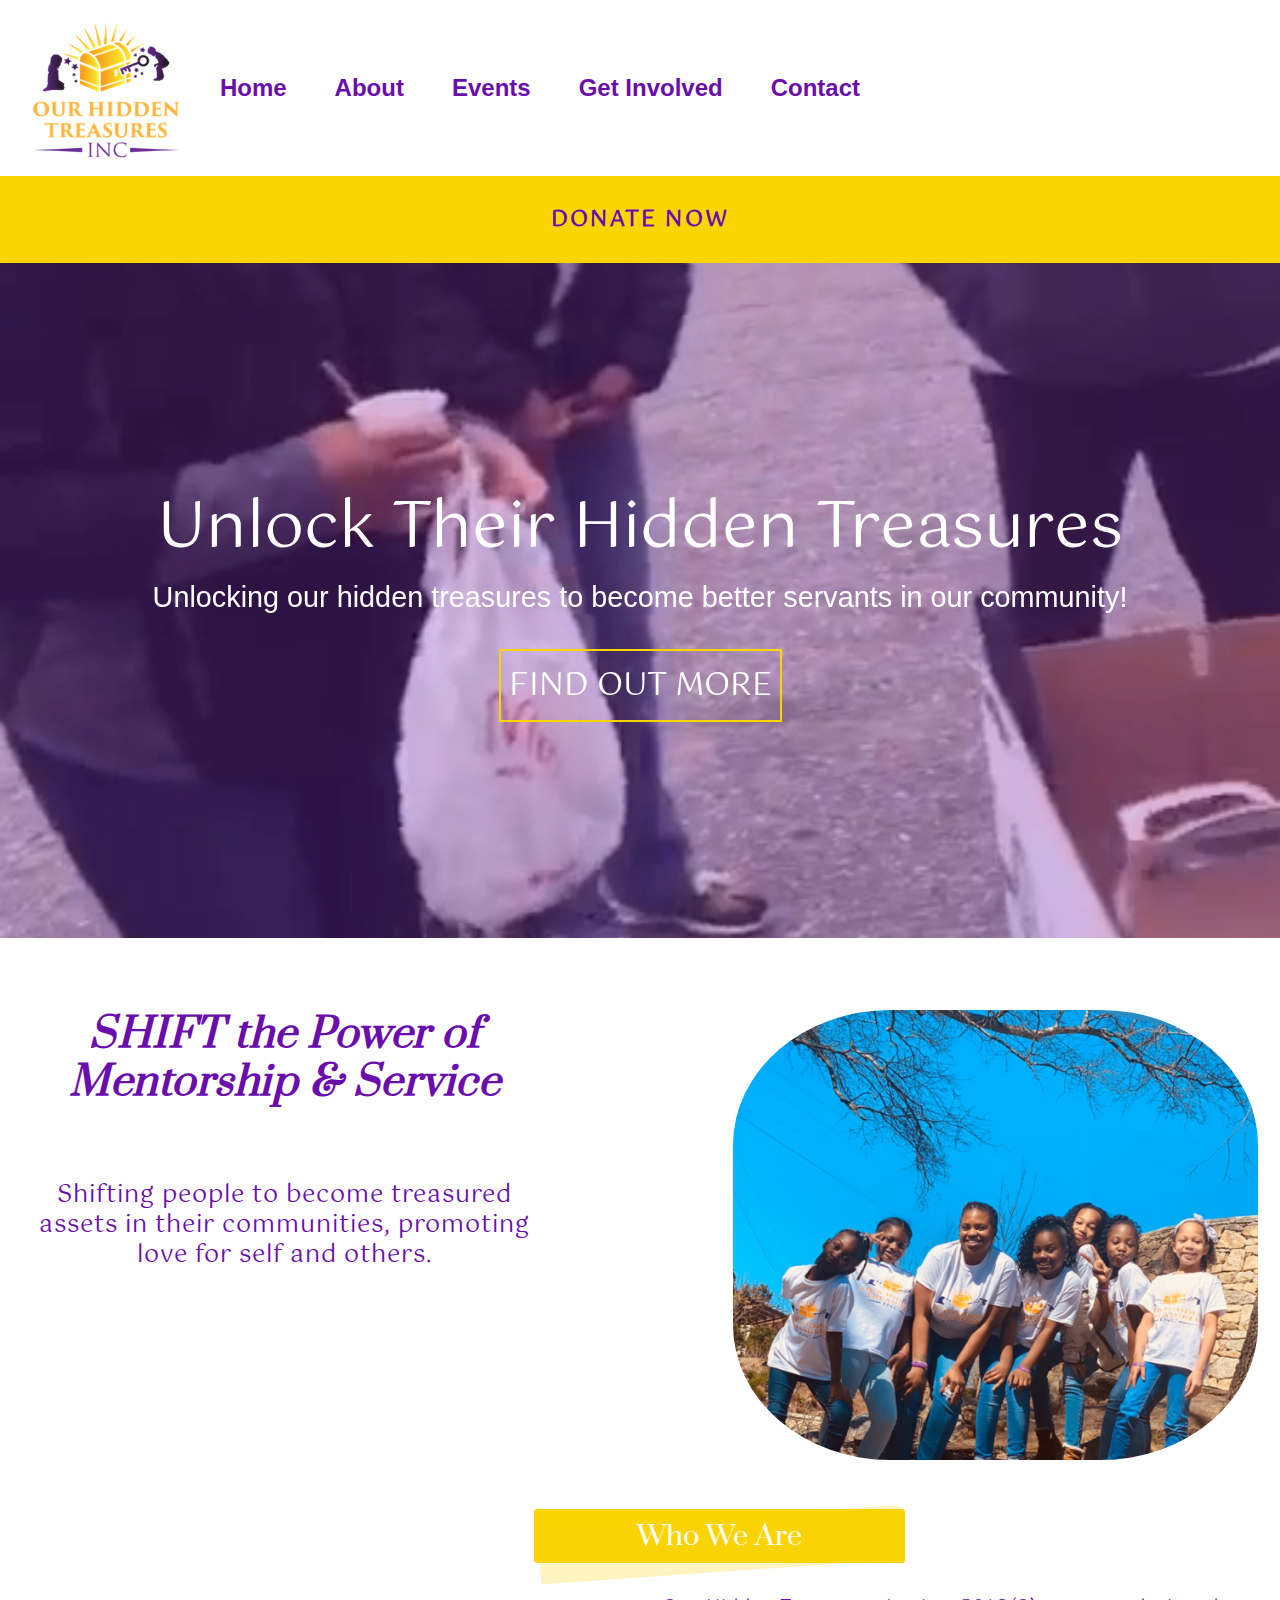
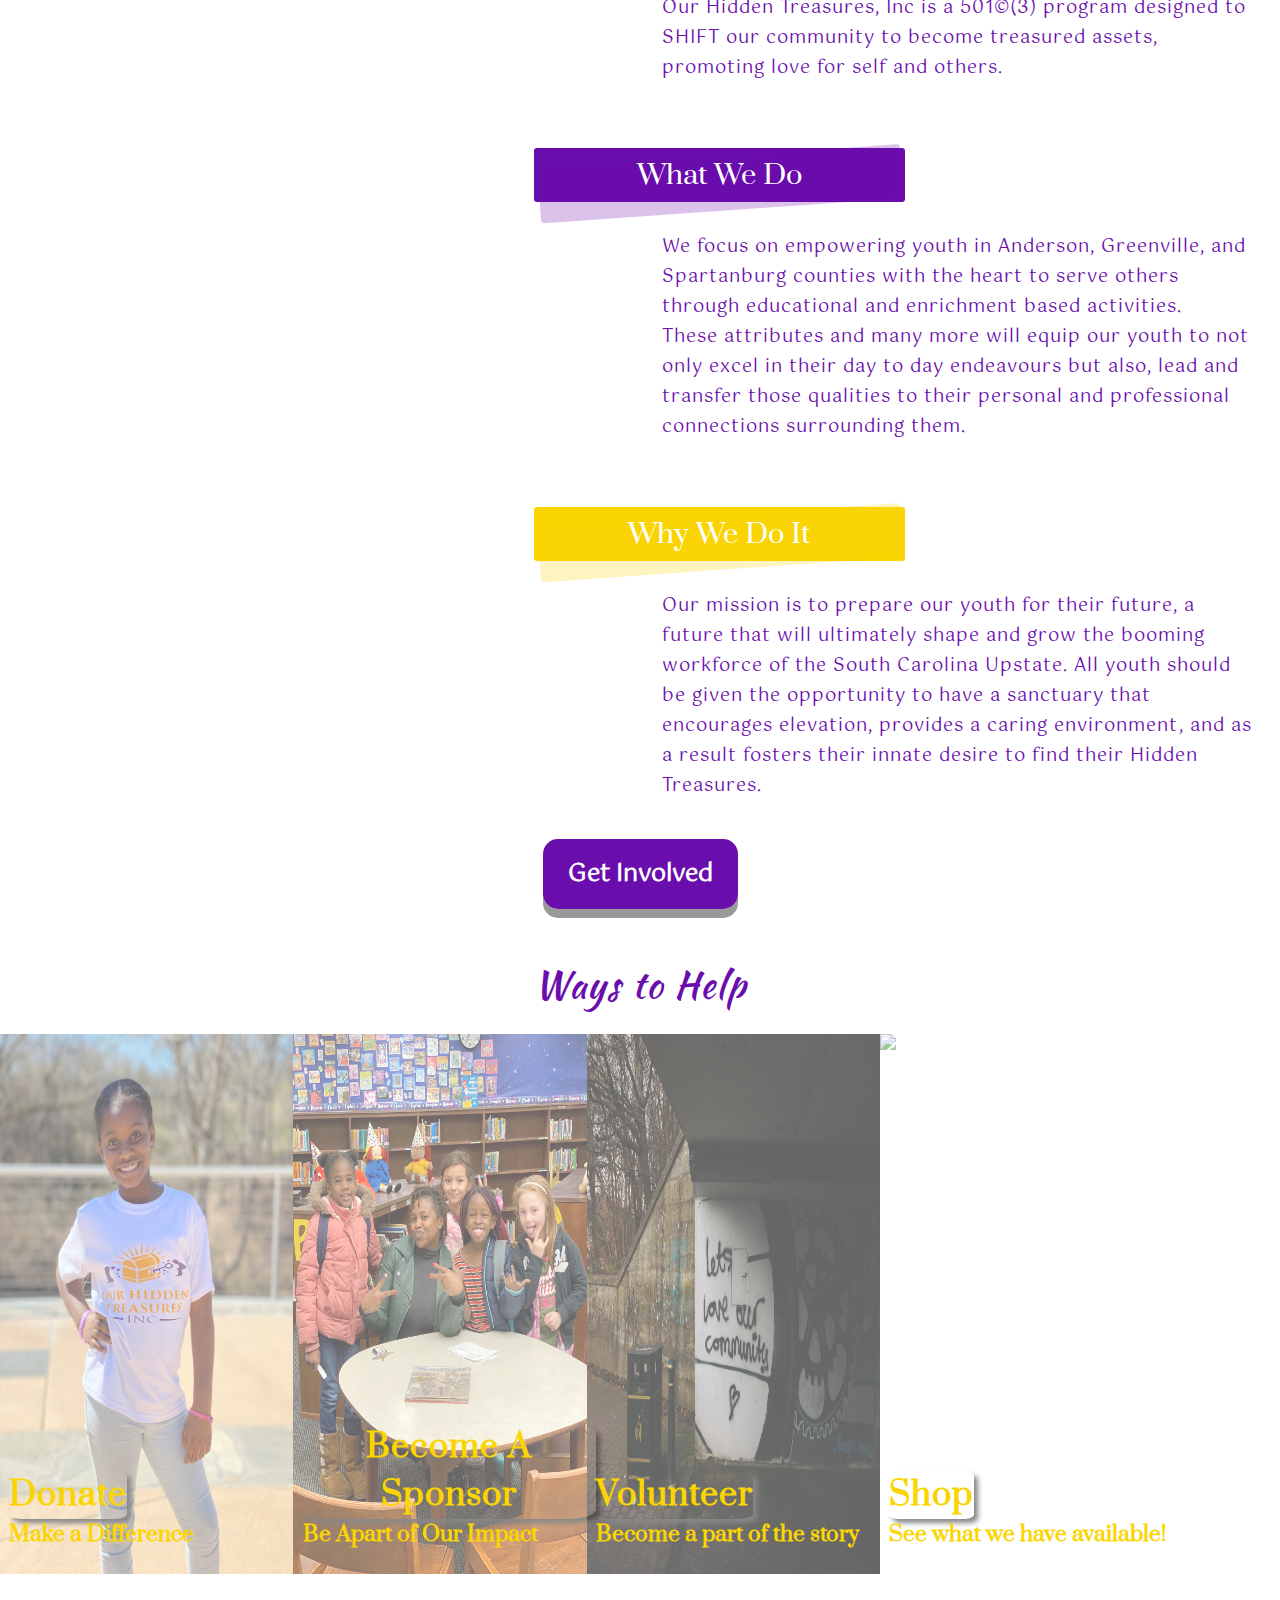
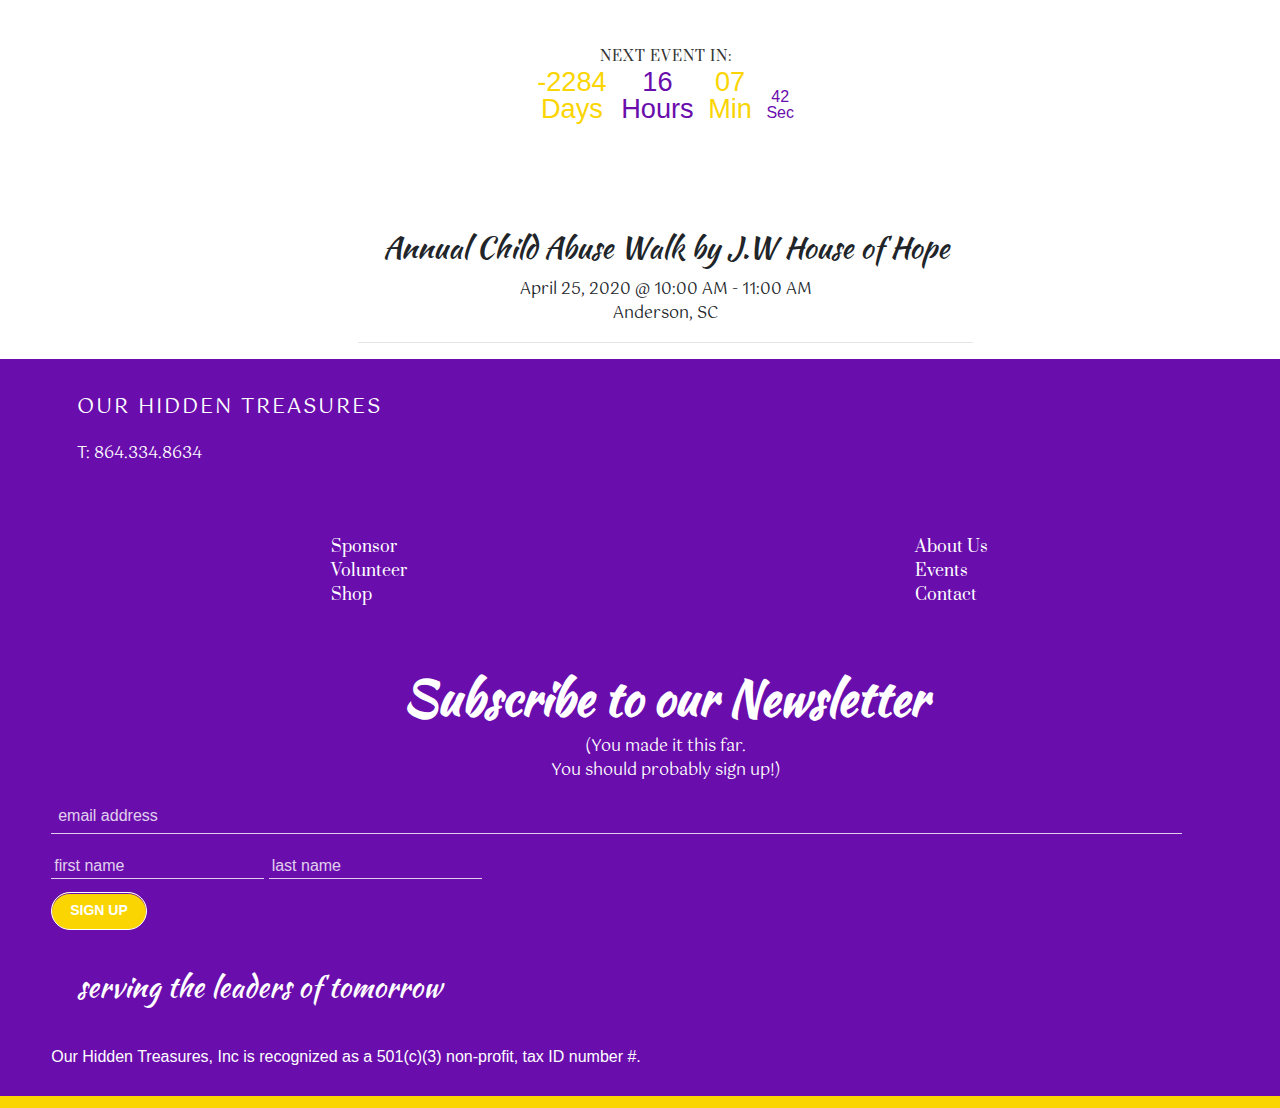
==== index.html @ 2fe5ce9c "finished about page" ====
<!doctype html>
<html lang="en">

<!-- Basic Page Needs
  ================================================== -->

<title>Our Hidden Treasures, Inc</title>

<!--meta info-->
<meta charset="utf-8">

<!-- Mobile Specific Metas
  ================================================== -->
<meta name="viewport" content="width=device-width, initial-scale=1.0, maximum-scale=1.0, user-scalable=no">

<!-- Vendor CSS
  ============================================ -->
<link href="https://fonts.googleapis.com/css?family=Prata&display=swap" rel="stylesheet">
<link href="https://fonts.googleapis.com/css?family=Kaushan+Script&display=swap" rel="stylesheet">
<link href="https://fonts.googleapis.com/css?family=Gotu&display=swap" rel="stylesheet">
<link rel="stylesheet" href="homestyle.css">
<link rel="stylesheet" href="responsive.css">
<link rel="stylesheet" href="https://maxcdn.bootstrapcdn.com/bootstrap/4.0.0/css/bootstrap.min.css"
  integrity="sha384-Gn5384xqQ1aoWXA+058RXPxPg6fy4IWvTNh0E263XmFcJlSAwiGgFAW/dAiS6JXm" crossorigin="anonymous">
<script src="https://kit.fontawesome.com/1484c96635.js" crossorigin="anonymous"></script>
</head>

<body>
  <!-- designed for mobile -->

  <nav class="navbar navbar-expand-lg navbar-light bg-white">
    <a class="navbar-brand" href="index.html"><img src="OurHiddenTreasuresInc-01.png"
        alt="Our Hidden Treasures Inc, nonprofit logo" id="logo-top"></a>

    <button class="navbar-toggler" type="button" data-toggle="collapse" data-target="#navbarNav"
      aria-controls="navbarNav" aria-expanded="false" aria-label="Toggle navigation">
      <span><i class="fas fa-bars fa-2x"></i></span>
    </button>
    <div class="collapse navbar-collapse" id="navbarNav">
      <ul class="navbar-nav">
        <li class="nav-item active">
          <a class="nav-link" href="index.html">Home <span class="sr-only">(current)</span></a>
        </li>
        <li class="nav-item">
          <a class="nav-link" href="about.html">About</a>
        </li>
        <li class="nav-item">
          <a class="nav-link" href="events.html">Events</a>
        </li>
        <li class="nav-item">
          <a class="nav-link" href="volunteer.html">Get Involved</a>
        </li>
        <li class="nav-item">
          <a class="nav-link" href="contact.html">Contact</a>
        </li>
      </ul>
    </div>
  </nav>

  <div class="btnBox" id="myHeader">
    <a class="donate-btn" href="https://donorbox.org/upstate-healthy-living">Donate Now</a>
  </div>

  <header class="hero">
    <div class="overlay"></div>
    <video playsinline="playsinline" autoplay="autoplay" muted="muted" loop="loop">
      <source src="OurHiddenTreasuresevent.mov" type="video/mp4">
    </video>
    <div class="container h-100">
      <div class="d-flex h-100 text-center align-items-center">
        <div class="w-100 text-white">
          <h1 class="display-3">Unlock Their Hidden Treasures</h1>
          <p class="mb-0" id="lead">Unlocking our hidden treasures to become better servants in our community!


            <br>
            <br>
            <a href="campaigns.html" class="hero-btn">FIND OUT MORE</a>
        </div>
      </div>
    </div>
  </header>

  <section class="short-about">
    <div class="short-about-grid">
      <div>
        <h2 id="short-about-header">SHIFT the Power of Mentorship & Service</h2>
        <br>
        <p class="brief-intro">Shifting people to become treasured assets in their communities, promoting love for self
          and others.</p>
      </div>
      <img src="group.jpg" alt="Hidden Treasures Mentor with youth">
    </div>
    <br>
    <span class="h-bkg lv-bkg-yellow">Who We Are</span>
    <p class="left-align">
      Our Hidden Treasures, Inc is a 501©(3) program designed to SHIFT
      our community to become treasured assets, promoting
      love for self and others.
    </p>
    <br>
    <span class="h-bkg lv-bkg-purple">What We Do</span>
    <p class="left-align">
      We focus on empowering youth in Anderson, Greenville, and Spartanburg counties with the heart
      to serve others through educational and enrichment based activities.
      <br>These attributes and many
      more will equip our youth to not only excel in their day to day endeavours but also, lead and
      transfer those qualities to their personal and professional connections surrounding them.
    </p>
    <br>
    <span class="h-bkg lv-bkg-yellow">Why We Do It</span>
    <p class="left-align">
      Our mission is to prepare our youth for their future, a future that will ultimately shape
      and grow the booming workforce of the South Carolina Upstate. All youth should be given the
      opportunity to have a sanctuary that encourages elevation, provides a caring environment, and
      as a result fosters their innate desire to find their Hidden Treasures.
    </p>
  </section>

  <div class="campaigns-cta">
    <a href="volunteer.html">Get Involved</a>
  </div>

  <h3 id="heading-3">Ways to Help</h3>

  <section class="get-involved grid-4">
    <div class="get-involved-container">
      <img src="Niya.jpg" alt="Youth, Nonprofit for youth, Upstate SC" class="bg-image">
      <div class="centered-text">
        <a href="https://donorbox.org/upstate-healthy-living">Donate</a>
        <p>Make a Difference</p>
      </div>
    </div>

    <div class="get-involved-container">
      <img src="Reading.jpg" alt="Youth, Nonprofit for youth, Upstate SC" class="bg-image">
      <div class="centered-text">
        <a href="campaigns.html">Become A Sponsor</a>
        <p> Be Apart of Our Impact</p>
      </div>
    </div>

    <div class="get-involved-container">
      <img src="loveourcommunity.jpg" alt="love your community picture" class="bg-image">
      <div class="centered-text">
        <a href="volunteer.html">Volunteer</a>
        <p>Become a part of the story</p>
      </div>
    </div>

    <div class="get-involved-container">
      <img src="thankyouforshoppinglocal.jpg" alt="shop" class="bg-image">
      <div class="centered-text">
        <a href="#">Shop</a>
        <p>See what we have available!</p>
      </div>
    </div>
  </section>

  <!-- Page Calendar section -->
  <section>
    <div class="event-section">

      <div class="row-grid">
        <div class="countdown-container">
          <p class="pre-title">Next Event in:</p>
          <div id="countdown">
            <div class="date-item" id="days"></div>
            <div class="date-item" id="hours"></div>
            <div class="date-item" id="minutes"></div>
            <div class="date-item" id="seconds"></div>
          </div>
        </div>

        <!-- Events area -->
        <div class="event next-event">
          <h3 class="event-title">Annual Child Abuse Walk by J.W House of Hope</h3>
          <p class="e-info">April 25, 2020 @ 10:00 AM - 11:00 AM <br>
            Anderson, SC</p>
          <hr>
        </div>
      </div>
    </div>
    </div>
  </section>



  <!--  -----------  Footer  ---------- -->
  <footer class="footer-bg">
    <div class="footer-grid1">
      <div class="app-footer__col">
        <h3 class="app-footer__heading">Our Hidden Treasures</h3>
      </div>

      <div class="app-footer__col">
        <div class="app-footer__contacts">
          <a href="tel:864.334.8634" class="app-header__contact">T: 864.334.8634</a>
        </div>
      </div>

      <nav class="app-footer__socials">
        <a href="https://www.facebook.com/OurHiddenTreasuresInc/"><i class="fab fa-facebook-square fa-1x"></i></a>
        <a href="https://www.instagram.com/ourhiddentreasures_/"><i class="fab fa-instagram-square fa-1x"></i></a>
      </nav>
    </div>

    <div class="footer-grid2">
      <div class="app-footer__col">
        <nav class="app-footer__nav">
          <a class="app-footer__link" href="campaigns.html" role="menuitem">Sponsor</a>
          <a class="app-footer__link" href="volunteer.html" role="menuitem">Volunteer</a>
          <a class="app-footer__link" href="#" role="menuitem">Shop</a>
        </nav>
      </div>
      <div class="app-footer__col">
        <nav class="app-footer__nav">
          <a class="app-footer__link" href="about.html" role="menuitem">About Us</a>
          <a class="app-footer__link" href="events.html" role="menuitem">Events</a>
          <a class="app-footer__link" href="contact.html" role="menuitem">Contact</a>
        </nav>
      </div>
    </div>

    <div class="app-footer__signup">
      <h6>Subscribe to our Newsletter</h6>
      <p>(You made it this far. <br>You should probably sign up!)</p>
      <form class="form-style">
        <input type="email" id="email" placeholder="email address"><br>
        <input type="text" id="fname" placeholder="first name" name="fname">
        <input type="text" id="lname" placeholder="last name" name="lname"><br>
        <input type="submit" value="Sign Up">
      </form>
    </div>

    <p class="special-font">serving the leaders of tomorrow</p>

    <p class="app-footer__disclaimer">Our Hidden Treasures, Inc is recognized as a 501(c)(3) non-profit, tax
      ID number #.</p>

    <section class="app-footer__ender">
      <div class="grid-lg">
        <div class="app-footer__ender-grid">
          <span class="app-footer__ender-copyright">&copy; 2020 Our Hidden Treasures, Inc</span>
          <nav class="app-footer__ender-nav">
            <a class="app-footer__ender-link" href="privacy.html">Privacy</a>
          </nav>
        </div>
      </div>
    </section>
    </div>
  </footer>


  <script src="script.js"></script>
  <script src="https://ajax.googleapis.com/ajax/libs/jquery/3.2.1/jquery.min.js"></script>
  <script src="https://code.jquery.com/jquery-3.2.1.slim.min.js"
    integrity="sha384-KJ3o2DKtIkvYIK3UENzmM7KCkRr/rE9/Qpg6aAZGJwFDMVNA/GpGFF93hXpG5KkN"
    crossorigin="anonymous"></script>
  <script src="https://cdnjs.cloudflare.com/ajax/libs/popper.js/1.12.9/umd/popper.min.js"
    integrity="sha384-ApNbgh9B+Y1QKtv3Rn7W3mgPxhU9K/ScQsAP7hUibX39j7fakFPskvXusvfa0b4Q"
    crossorigin="anonymous"></script>
  <script src="https://maxcdn.bootstrapcdn.com/bootstrap/4.0.0/js/bootstrap.min.js"
    integrity="sha384-JZR6Spejh4U02d8jOt6vLEHfe/JQGiRRSQQxSfFWpi1MquVdAyjUar5+76PVCmYl"
    crossorigin="anonymous"></script>
</body>

</html>
---- homestyle.css ----
/* fixes white space on right of the screen*/
html {
  font-size: 16px;
}

html, body {
  width: 100%;
  margin: 0px;
  padding: 0px;
  overflow-x: hidden; 
}

#logo-top {
  margin-left: 15px;
  margin-top: 10px;
  max-width: 150px;
  max-height: 115px;
}

.navbar {
  display: grid;
  grid-template-columns: 3fr 1fr;
  grid-template-rows: 1fr;
}

.navbar-light .navbar-nav .active>.nav-link {
  color: #6A0DAD !important;
}

.navbar-light .navbar-nav .nav-link {
  color: #6A0DAD !important;
}

.navbar-light .navbar-nav .nav-link:hover {
  color: #fad502 !important;
}

.navbar-light .navbar-nav .nav-link:active {
  background-color: #6A0DAD;
  box-shadow: 0 5px #666;
  transform: translateY(4px);
  outline: none;
}

ul li {
  display: block;
  padding: 1rem;
  text-align: center;
  text-decoration: none;
}

.fa-bars {
  color: #6A0DAD;
}

.fa-bars:hover {
  color: #fad502;
}

.nav-item a{
  text-decoration: none; 
  color: #6A0DAD;
  font-size: 1.5rem;
  font-weight: bold;
  font-family: 'Segoe UI', Tahoma, Geneva, Verdana, sans-serif
}

.donate-btn {
  width: 100%;
  background-color: #fad502;
  border: 5px;
  font-family: 'Gotu',sans-serif;
  font-size: .9em;
  letter-spacing: 0.1em;
  text-transform: uppercase;
  font-weight: 800;
  text-align: center;
  line-height: 3;
  cursor: pointer;
  backface-visibility: hidden;
  color: #6A0DAD;
  padding-bottom: 0.2em;
  overflow: hidden;
  font-weight: 800;
}

.btnBox:hover {
  text-decoration: none;
  color: white;
}

.btnBox a{
  padding: 10px 16px;
  display: block;
}

.sticky {
  position: fixed;
  top: 0;
  width: 100%;
}

header {
  position: relative;
  background-color: black;
  height: 75vh;
  min-height: 25rem;
  width: 100%;
  overflow: hidden;
}

header video {
  position: absolute;
  top: 50%;
  left: 50%;
  min-width: 100%;
  min-height: 90%;
  width: auto;;
  height: auto;
  z-index: 0;
  -ms-transform: translateX(-50%) translateY(-50%);
  -moz-transform: translateX(-50%) translateY(-50%);
  -webkit-transform: translateX(-50%) translateY(-50%);
  transform: translateX(-50%) translateY(-50%);
}

header .container {
  position: relative;
  z-index: 2;
}

header .overlay {
  position: absolute;
  top: 0;
  left: 0;
  height: 100%;
  width: 100%;
  background-color: rgb(106,13,173,0.5);
  opacity: 0.5;
  z-index: 1;
}

.hero {
  font-family: Lato, 'Segoe UI', Tahoma, Geneva, Verdana, sans-serif
}

.hero .display-3 {
  font-size: 3rem;
  font-family: 'Gotu', sans-serif;
}

.lead {
  font-family: 'Prata', sans-serif;
}


.hero-btn {
  text-decoration: none;
  color: white;
  margin-top: 3px;
  border: solid 2px #fad502;
  padding: 7px;
  font-size: 1.5rem;
  font-family: 'Gotu', sans-serif;
}

.hero-btn:hover {
  background-color: #fad502;
  text-decoration: none;
  color: #6A0DAD;
  text-shadow: 0px  -1px 0px rgba(0,0,0,.5);
  box-shadow: 4px 4px 5px #888888;
}

@media (pointer: coarse) and (hover: none) {
  header {
    background: url('OurHiddenTreasuresevent.mp4') white no-repeat top top scroll;
  }
}

.short-about {
  display: flex;
  flex-direction: column;
  text-align: left;
  margin: 22px;
  padding-top: 20px;
}

.short-about p {
  font-size: 1rem;
  letter-spacing: 1px;
  text-align: left;
  font-family: 'Gotu', sans-serif;
  color: #6A0DAD;
  line-height: 20px;
}

.short-about h2 {
  font-size: 2rem;
  color: #6A0DAD;
  font-family: 'Lucida Sans', 'Lucida Sans Regular', 'Lucida Grande', 'Lucida Sans Unicode', Geneva, Verdana, sans-serif;
  font-style: italic;
  letter-spacing: .5px;
}

.short-about img {
  min-width: 100%;
  max-height: 35vh;
  border-radius: 20%;
}

#short-about-header {
  max-width: auto;
  margin-left: 7vw;
  font-weight: bold;
  color: #6A0DAD;
  font-family: 'Prata', sans-serif;
  text-align: center;
  font-size: 1.5rem;
}

.lv-bkg-yellow {
  background-color: #fad502;
  font-size: 1.5rem;
  font-family: 'Prata', sans-serif;
}

.lv-bkg-purple {
  background-color: #6A0DAD;
  font-size: 1.5rem;
  font-family: 'Prata', sans-serif;
}

.h-bkg {
  color: #ffffff;
  padding: 8px 45px 5px 45px;
  border-radius: 3px;
  position: relative;
  margin-bottom: 30px;
  margin-top: 25px;
  text-align: center;
  z-index: 3;
}

.h-bkg:after {
  content: '';
  display: block;
  position: absolute;
  top: 0;
  left: 2px;
  height: 100%;
  width: 98%;
  border-radius: 3px;
  z-index: -1;
  background-color: inherit;
  opacity: 0.25;
  -webkit-transform: rotate(-4deg) translateY(40%);
  -ms-transform: rotate(-4deg) translateY(40%);
  transform: rotate(-4deg) translateY(40%);
  -webkit-transform-origin: 0 0;
  -ms-transform-origin: 0 0;
  transform-origin: 0 0;
}

.campaigns-cta {
  background-color: white;
  color: white;
  padding: 4px;
  text-decoration: none;
  text-align: center;
  font-family: 'Gotu',sans-serif;
  font-weight: bolder;
  margin-top: 5px;
}

.campaigns-cta a {
  background-color: #6A0DAD;
  font-family: 'Gotu',sans-serif;
  padding: 15px 25px;
  font-size: 24px;
  text-align: center;
  cursor: pointer;
  outline: none;
  color: #fff;
  border: none;
  border-radius: 15px;
  box-shadow: 0 9px #999;
}

.campaigns-cta a:hover {
  background-color: rgb(106,13,173, 0.5) ;
  color: white;
  font-family: 'Gotu',sans-serif;
  text-decoration: none;
}

.campaigns-cta button:active {
  background-color: #6A0DAD;
  box-shadow: 0 5px #666;
  transform: translateY(4px);
  outline: none;
}

.campaigns-cta:hover {
  background-color: white;
  color: white;
}

#heading-3 {
  margin-top: 7vh;
  margin-bottom: 3vh;
  font-family: 'Kaushan Script', cursive;
  font-size: 2rem;
  text-align: center;
  color: #6A0DAD;
  letter-spacing: 1.5px;
}

.get-involved-container {
  position: relative;
  text-align: center;
  color: white;
}

.get-involved-container:hover {
  position: relative;
  text-align: center;
  color: white;
}

.get-involved-container a {
  font-size: 2rem;
  font-weight: bold;
  font-family: Lato, 'Segoe UI', Tahoma, Geneva, Verdana, sans-serif;
  color: #6A0DAD;
  letter-spacing: 1px;
}

.get-involved-container img {
  max-width: 100%;
  max-height: 350px;
}

.bg-image {
  top: 50%;
  width: 100%;
  opacity: 0.6;
}

.centered-text {
  display: flex;
  flex-direction: column;
  align-items: start;
  margin-left: 5vw;
  position: absolute;
  bottom: 8px;
  left: 16px;
  transition: transform 1s;
}

.centered-text:hover {
  color: #6A0DAD;
  position: absolute;
  transform: scale(1.1);
}

.centered-text a {
  font-family: 'Prata',sans-serif;
  font-weight: bold;
}


.centered-text p {
  font-family: 'Prata',sans-serif;
  font-weight: bold;
}

.get-involved-container .centered-text a {
  text-decoration: none;
  color: #fad502;
  box-shadow: 4px 4px 5px #888888;
  border-radius: 10%;
}

.centered-text p:hover, .centered-text a:hover {
    color: white;
}

.get-involved-container .centered-text  {
  font-size: 1.3rem;
  text-align: left;
  color: #fad502;
  font-family: Lato, 'Segoe UI', Tahoma, Geneva, Verdana, sans-serif;
  min-width: 100%;
}


.pre-title {
  color: #333;
  font-size: 14px;
  text-transform: uppercase;
  letter-spacing: 1px;
  padding-top: 8vh;
  margin-bottom: 0;
  font-family: 'Prata',sans-serif;
}

.event-section {
  margin-left: 4vw;
  top: 200px;
}

.date-item {
  display: inline-block;
  line-height: 1;
  padding: 5px 5px;
}

#days {
  font-size: 1.7rem;
  color: #fad502;
}
#hours {
  font-size: 1.7rem;
  color: #6A0DAD;
}
#minutes {
  font-size: 1.7rem;
  color: #fad502;
}

#seconds {
  font-size: 1rem;
  color: #6A0DAD;
}

.countdown span {
    display: block;
    color: white;
  }

.event-title {
  font-size: 30px;
  line-height: 45px;
  font-family: 'Kaushan Script',sans-serif;
}

.e-info {
  font-family: 'Gotu',sans-serif;
}

.event .btn {
  text-decoration: none;
  color: #6A0DAD;
  font-weight: bold;
  border: 1px solid #6A0DAD;
}

.event .btn:hover {
  text-decoration: none;
  font-size: 1.2rem;
  color: white;
  background-color: #6A0DAD;
  border: 1px solid #6A0DAD;
}

.event hr {
  color: #6A0DAD;
  max-width: 50%;
}

.events-grid {
  width: 50vw;
}

.section-title {
  margin-top: 20px;
  margin-bottom: 30px;
  width: 100px;
  line-height: 40px;
  font-family: 'Gotu', sans-serif;
  font-weight: normal;
  font-style: italic;
  overflow: wrap;
}

.event-date {
  display: flex;
  flex-direction: column;
  align-items: start;
}

.event-date h3, .event-date h6 {
  color: #4663ac;
}

.event-date .day {
  text-transform: uppercase;
}

.event-date h6 {
  font-style: italic;
  font-family: 'Gotu',sans-serif;
}

.footer-bg {
  background-color: #6A0DAD;
  color: white;
}

.footer-grid1 {
  display: flex;
  flex-direction: column;
  align-items: flex-start;
  justify-content: space-around;
  margin-left: 6vw;
  padding-top: 4vh;
}


.app-footer__heading {
  font-size: 1.3rem;
  font-family: 'Gotu',sans-serif;
  letter-spacing: 2px;
  margin-bottom: 1em;
  color: #fff;
  text-transform: uppercase;
}

.app-header__contact {
  font-family: 'Gotu',sans-serif;
  font-size: 1rem;
  text-decoration: none;
  color: white;
}

.app-footer__socials {
  margin-top: 2vh;
}

.app-footer__socials i {
  padding-right: 10px;
}

.app-footer__socials a {
  color: #fff;
}

.footer-grid2 {
  display: flex;
  justify-content: space-between;
  text-decoration: none;
  margin-left: 6vw;
  margin-right: 3vw;
  padding-top: 3vh;
}

.footer-grid2 a {
  text-decoration: none;
  color: white;
  font-family: 'Prata',sans-serif;
}

.footer-grid2 a:hover {
  text-decoration: none;
  color: white;
  font-family: 'Prata',sans-serif;
  font-size: 1.7rem;
}


.footer-grid2 a:active {
  text-decoration: none;
  color: #fad502;
  font-family: 'Prata',sans-serif;
  font-size: 1.7rem;
}

.app-footer__nav {
  display: flex;
  flex-direction: column;
}

.app-footer__signup {
  margin-top: 7vh;
  margin-left: 4vw;
}

.app-footer__disclaimer {
  margin-top: 4vh;
  margin-left: 4vw;
  margin-right: 4vw;
}

.app-footer__signup h6 {
  font-weight: bolder;
  font-family: 'Kaushan Script',sans-serif;
  text-align: center;
  font-size: 1.5rem;
}

.app-footer__signup p  {
  font-family: 'Gotu',sans-serif;
  text-align: center;
}

.form-style {
  line-height: 1.2em;
  border: none;
  background: transparent;
  outline: none;
  display: block;
}

.form-style input[type="email"] {
  box-sizing: border-box;
	-webkit-box-sizing: border-box;
	-moz-box-sizing: border-box;
	display: block;
  width: 92%;  
  opacity: .8;
	padding: 7px;
	border: none;
	border-bottom: 1px solid #fff;
	background: transparent;
}

.form-style input[type="text"] {
  box-sizing: border-box;
	-webkit-box-sizing: border-box;
  -moz-box-sizing: border-box;
  padding: 3px;
	border: none;
	border-bottom: 1px solid #fff;
  background: transparent;
  opacity: .8;
}

.form-style input[type="submit"] {
  -moz-box-shadow: inset 0px 1px 0px 0px #6A0DAD;
	-webkit-box-shadow: inset 0px 1px 0px 0px #6A0DAD;
	box-shadow: inset 0px 1px 0px 0px #6A0DAD;
	background-color: #fad502;
  border: 1px solid #fff;
  padding: 8px 10px 8px 10px;  
  border-radius: 20px;
  margin-top: 1.5vh;
	display: inline-block;
	cursor: pointer;
  color: #FFFFFF;
  font-weight: bold;
	font-family: 'Open Sans Condensed', sans-serif;
	font-size: 14px;
	padding: 8px 18px;
	text-decoration: none;
	text-transform: uppercase;
}

.form-style-8 input[type="submit"]:hover {
	background:linear-gradient(to bottom, #6A0DAD 5%, #6A0DAD 100%);
	background-color: #6A0DAD;
}

.form-style-8 input[type="submit"]:active {
	background:linear-gradient(to bottom, #6A0DAD 5%, #6A0DAD 100%);
  background-color: #6A0DAD;
  color: #fad502;
}

.form-style input::placeholder {
  color: white;
  opacity: 1;
}

.special-font {
  font-family: 'Kaushan Script', cursive;
  margin-left: 6vw;
  margin-top: 5vh;
  font-size: 1.5rem;
}

.app-footer__ender {
  background-color: #fad502;
  margin-top: 3vh;
  font-size: .8rem;
  color: #6A0DAD;
  line-height: 5vh;
}

.app-footer__ender-grid {
  display: flex;
  justify-content: space-between;
}

.app-footer__ender-copyright {
  margin-left: 3vw;
}

.app-footer__ender-link {
  text-decoration: none;
  color: #6A0DAD;
  margin-right: 3vw;
}

.app-footer__ender-link:hover {
  text-decoration: none;
  font-size: 1.5rem;
  color: #6A0DAD;
  margin-right: 3vw;
}
---- responsive.css ----
@media (min-width: 540px) {
  
  .short-about img {
        min-width: 50vw;
        max-height: 30vh;
        border-radius: 20%;
      }

      .short-about-grid {
        display: flex;
        flex-direction: row; 
        justify-content: space-around;
        flex-wrap: wrap;
        margin-top: 30px;
    }

    #banner-image {
      background-image: url("Reading.jpg");
      background-repeat: no-repeat;
      background-size: cover;
      background-origin: border-box;
      background-position: center;
      min-width: 100%; 
      height: 430px; 
      margin-top: 3vh;
    }
      
    .donation-container {
      height: 55vh;
    }

    .countdown-container {
      text-align: center;
    }

    .next-event {
      text-align: center;
    }

    .card-text {
      width: 40rem;
    }

}


/* Tablet or Ipad */

@media (min-width: 730px){
  #banner-text {
    margin: 6% 7%;
    font-size: 2rem;
  }
  
  #banner-header {
    font-size: 2rem;
  }

  .btn-primary {
    position: relative;
    z-index: 1;
    height: 50px;
    padding: 0 60px;
    margin-left: 20vw;
    display: inline-block;
    text-decoration: none!important;
    color: #6A0DAD;
    text-transform: uppercase!important;
    text-align: center;
    font-size: 25px;
    font-family: 'Gotu', sans serif;
    line-height: 54px;
    border: none;
    background: 0 0;
    margin-bottom: 5vh;
}

.info-right {
  display: flex;
  flex-direction: column;
  align-items: center;
  text-align: center;
}

.info-right p {
  font-size: 1.2rem;
  font-family: 'Prata', sans serif;
}

.april {
  margin-bottom: 10px;
}

    #logo-top {
        margin-left: 15px;
        margin-top: 10px;
        max-width: 175px;
        max-height: 140px;
      }

      .donate-btn {
        font-size: 1.4em;
        font-weight: bold;
      }
      
      .donate-btn:hover {
        text-decoration: none;
        color: white;
      }

      .hero .display-3 {
        font-size: 4rem;
      }

      #lead {
          font-size: 1.8rem;
      }
     
      .hero-btn {
        margin-top: 5px;
        padding: 8px;
        font-size: 2rem;
      }

      .short-about-grid {
          display: flex;
          flex-direction: row; 
          justify-content: space-around;
          flex-wrap: wrap;
          margin-top: 30px;
      }

      .short-about img {
        min-width: 50vw;
        max-height: 30vh;
        border-radius: 20%;
      }

      #short-about-header {
        margin-left: 0;
        font-size: 2.5rem;
        margin-bottom: 50px;
      }
      
      .short-about p {
        font-size: 1.5rem;
        text-align: center;
        line-height: 30px;
      }

      #banner-image {
        background-image: url("Reading.jpg");
        background-repeat: no-repeat;
        background-size: cover;
        background-origin: padding-box;
        background-position: center;
        min-width: 100%; 
        height: 550px; 
        margin-top: 3vh;
      }

      .campaigns-cta {
        text-align: center;
        max-width: auto;
        margin-top: 3vh;
      }
      
      #heading-3 {
        font-size: 2.3rem;
      }

      .get-involved-container img {
        max-width: 100%;
        max-height: 60vh;
      }

      .get-involved-container .centered-text  {
        font-size: 1.6rem;
      }

      .footer-grid2 {
        display: flex;
        justify-content: space-around;
      }

      .app-footer__nav a, .app-footer__signup p, .form-style input[type="text"],
      .form-style input[type="email"], .app-footer__disclaimer, .app-footer__ender-copyright,
      .app-footer__ender-link {
        font-size: 1.3rem;
      }

      .app-footer__signup h6 {
        font-size: 3rem;
      }

      .special-font {
        margin-top: 4vh;
        font-size: 1.8rem;
      }

      #privacy_header {
        margin-top: 5vh;
        text-align: center;
        font-family: 'Prata', sans-serif;
        font-size: 2.5rem;
      }
      
      #privacy_policy {
        color: #6A0DAD;
        font-family: 'Gotu', sans-serif;
        font-size: 1rem;
        text-align: left;
        margin-left: 3vw;
        max-width: 90vw;
      }

    }


    /* Larger Tablets */
 @media (min-width: 900px) {

    .campaigns-cta {
        font-size: 2rem;
      }
      .grid-4 {
        display: grid;
        grid-template-columns: 1fr 1fr 1fr 1fr;
    }

    .bg-image {
        width: 400px;
        height: 400px;
        float: left;
    }

    #banner-text {
      margin: 9% 7%;
    }

    .btn-primary {
      position: relative;
      z-index: 1;
      height: 50px;
      padding: 0 60px;
      margin-left: 25vw;
      display: inline-block;
      text-decoration: none!important;
      color: #6A0DAD;
      text-transform: uppercase!important;
      text-align: center;
      font-size: 25px;
      font-family: 'Gotu', sans serif;
      line-height: 54px;
      border: none;
      background: 0 0;
      margin-bottom: 5vh;
  }

  .btn-primary:before {
    left: 2vw;
    z-index: -1;
    width: 90%;
    height: 100%;
}

  .vertical-text {
    display: flex;
    justify-content: space-around;
    border: solid 2px #fad502;
    padding: 5px;
  }

  .about-info {
    max-width: 90vw;
    font-size: 1.5rem;
    font-family: 'Prata', sans serif;
  }
  
  .info-right p {
    font-size: 1.3rem;
    font-family: 'Prata', sans serif;
  }
  
  .april {
    margin-bottom: 20px;
  }


    .short-about-grid {
        display: grid;
        grid-template-columns: 1fr 1fr;
        grid-template-rows: auto;
        gap: 10%;
    }

    .short-about img {
        min-width: 20vw;
        max-width: 40vw;
        max-height: 50vh;
        border-radius: 20%;
      }

      #banner-image {
        background-image: url("Reading.jpg");
        background-repeat: no-repeat;
        background-size: cover;
        background-origin: border-box;
        background-position: auto;
        min-width: 100%; 
        height: 60vh; 
        margin-top: 3vh;
      }
  
    .banner-header {
      font-size: 4rem;
     }
  

    .centered-text {
        display: flex;
        flex-direction: column;
        justify-content: flex-start;
        align-items: start;
        margin-left: .5vw;
        position: absolute;
        bottom: 8px;
        left: 3px;
        transition: transform 1s;
      }

      .get-involved-container .centered-text  {
        font-size: 1.3rem;
        text-align: center;
      }

      .date-item {
        display: inline-block;
        line-height: 1;
        padding: 1px 5px;
      }

      .fun-fact {
        margin-top: 10px;
        background: url(../images/donate.jpg) no-repeat fixed center;
        background-size: cover;
        padding: 66px 0;
    }

      .next-event {
          margin-top: 100px;
      }

      .row-grid {
          display: flex;
          flex-direction: column;
      }

      #privacy_header {
        margin-top: 5vh;
        text-align: center;
        font-family: 'Prata', sans-serif;
        font-size: 2.5rem;
      }
      
      #privacy_policy {
        color: #6A0DAD;
        font-family: 'Gotu', sans-serif;
        font-size: 1rem;
        text-align: left;
        margin-left: 3vw;
        max-width: 90vw;
      }


    }


@media (min-width: 1200px){

  .img-responsive {
    width: 100%; 
    height: 55vh; 
  }

  .mobile-image {
    display: none;
  }
  
  .desktop-image {
    display: block;
    width: 100%; 
    opacity: 0.7;
  }
  
  .thumbnail {
    position: relative;
  }
  
  .caption {
    position: absolute;
    top: 10%;
    left: 0;
    width: 100%;
  }
  
  #banner-text {
    margin: 12% 7%;
    color: #fff;
    font-family: 'Gotu', sans serif;
    font-size: 2rem;
    overflow: wrap;
  }
  
  #banner-header {
    color: #fff;
    font-size: 1.6rem;
    font-family: 'Kaushan Script', sans-serif;
  }

  .middle {
    margin-left: 25vw;
  }

  .btn-primary {
    position: relative;
    z-index: 1;
    height: 50px;
    padding: 0 60px;
    margin-left: 3vw;
    display: inline-block;
    text-decoration: none!important;
    color: #6A0DAD;
    text-transform: uppercase!important;
    text-align: center;
    font-size: 25px;
    font-family: 'Gotu', sans serif;
    line-height: 54px;
    border: none;
    background: 0 0;
    margin-bottom: 5vh;
}

.about-info {
  margin-right: 5vw;
  max-width: 100vw;
  font-size: 1.5rem;
  font-family: 'Prata', sans serif;
}

.info-right p {
  font-size: 1.2rem;
  font-family: 'Prata', sans serif;
}

.vertical-text {
  display: flex;
  justify-content: space-between;
  align-items: center;
  border: solid 2px #fad502;
  padding: 5px;
}

.vertical-text p {
  padding: 10px;
}



.april {
  margin-bottom: 40px;
}


    .short-about-grid {
        display: grid;
        grid-template-columns: 1fr 1fr;
        grid-template-rows: auto;
        gap: 15%;
    }

    .short-about img {
        min-width: 100%;
        height: 70vh;
        border-radius: 30%;
      }
         
    .short-about span {
        margin-top: 25px;
        max-width: 30%;
        left: 40vw;
        right: 20vw;
        font-size: 1.7rem;
    }

    .short-about .left-align {
        text-align: left;
        max-width: 50vw;
        margin-left: 50vw;
        font-size: 1.1rem;
    }

    .grid-4 {
        display: grid;
        grid-template-columns: 1fr 1fr 1fr 1fr;
    }

    #banner-image {
      background-image: url("Reading.jpg");
      background-repeat: no-repeat;
      background-size: 100vh 60vw;
      background-origin: padding-box;
      background-position: center center;
      min-width: 100%; 
      height: 90vh; 
      margin-top: 3vh;
    }


  .banner-header {
    font-size: 2.5rem;
   }

    .bg-image {
        width: 400px;
        height: 600px;
        float: left;
    }

    .centered-text {
        display: flex;
        flex-direction: column;
        justify-content: flex-start;
        align-items: start;
        margin-left: .5vw;
        position: absolute;
        bottom: 8px;
        left: 3px;
        transition: transform 1s;
      }

      .get-involved-container .centered-text  {
        font-size: 1.3rem;
        text-align: center;
      }

      .section-title {
        margin-top: 20px;
        margin-bottom: 30px;
        width: 50vw;
        line-height: 40px;
        font-family: 'Gotu', sans-serif;
        font-weight: normal;
        font-style: italic;
        text-align: center;
      }

      .events-grid {
        background-color: #fad502;
      }

      .card-grid {
        display: flex;
        flex-direction: row;
        justify-content: space-around;
      }

      .card {
        width: 40vw;
      }

      .card-text {
        width: 30vw;
      }

      #dropdownMenuButton {
        display: none;
      }

      .app-footer__nav a, .app-footer__signup p, .form-style input[type="text"],
      .form-style input[type="email"], .app-footer__disclaimer, .app-footer__ender-copyright,
      .app-footer__ender-link {
        font-size: 1rem;
      }

      #privacy_header {
        margin-top: 5vh;
        text-align: center;
        font-family: 'Prata', sans-serif;
        font-size: 2.5rem;
      }
      
      #privacy_policy {
        color: #6A0DAD;
        font-family: 'Gotu', sans-serif;
        font-size: 1em;
        text-align: left;
        margin-left: 3vw;
        max-width: 90vw;
      }

    }
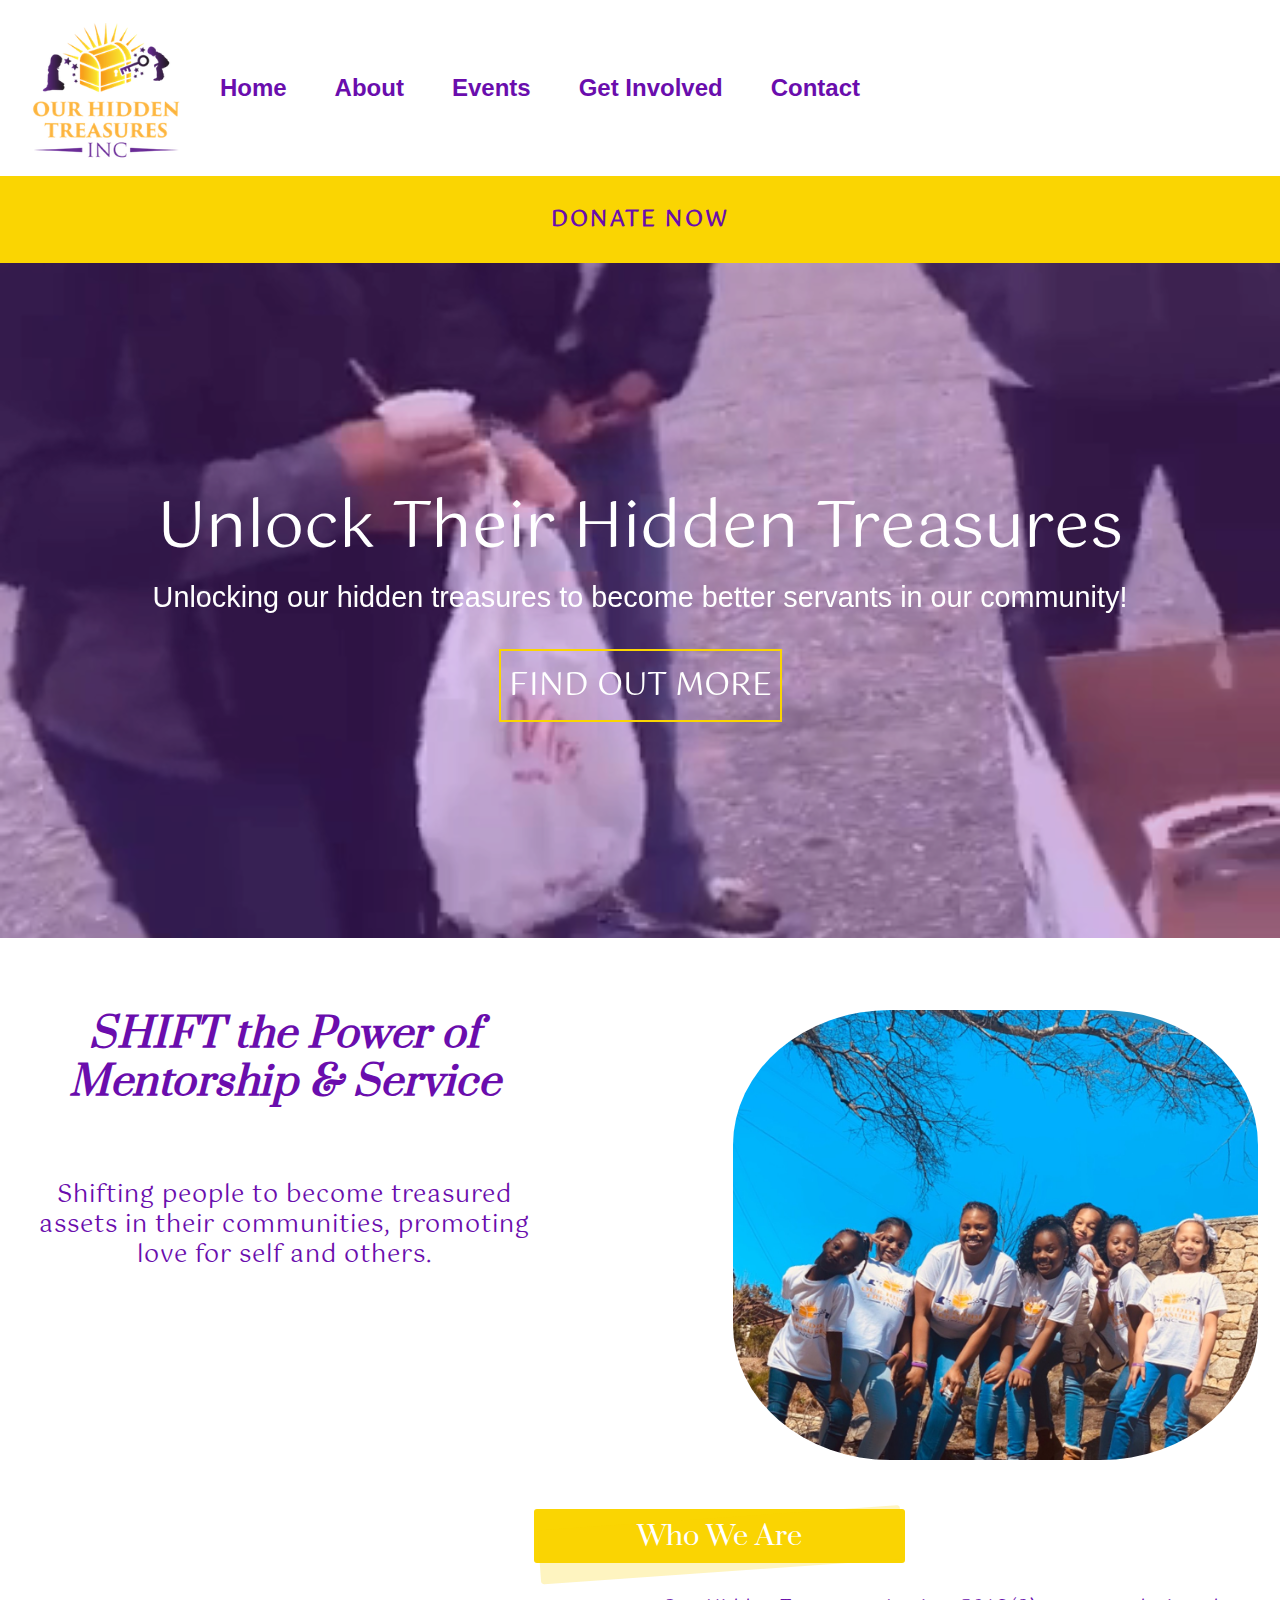
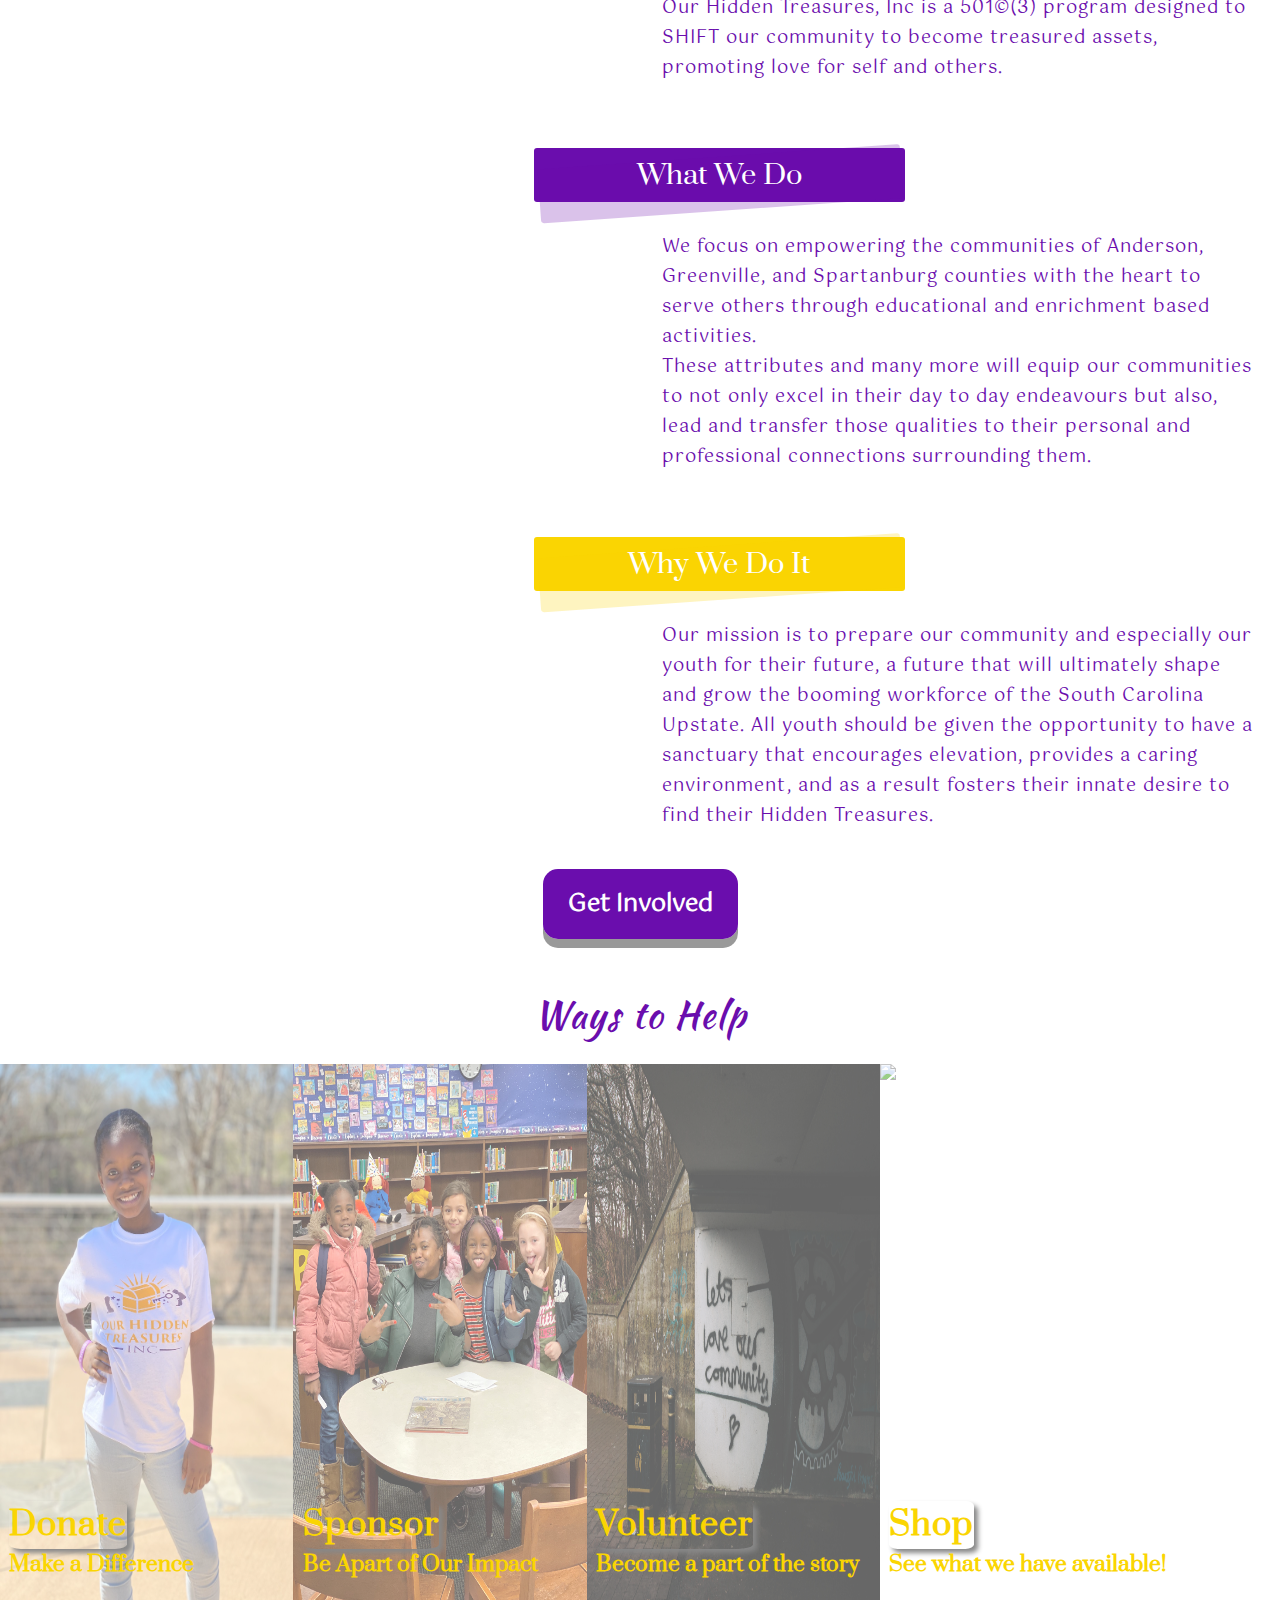
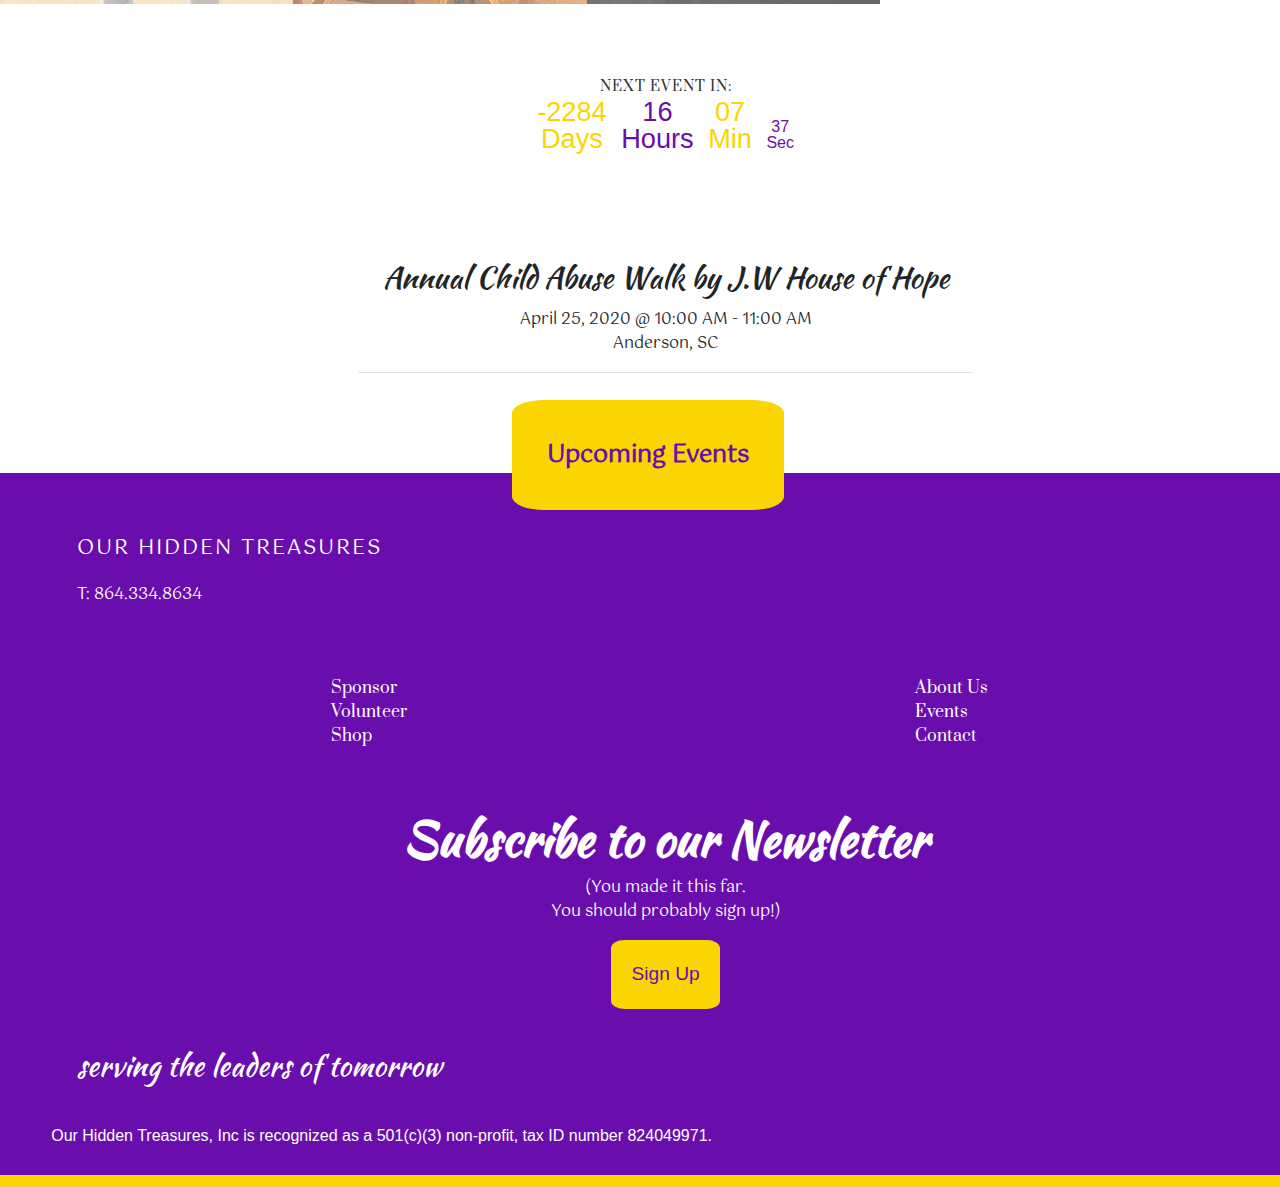
==== commit 03699904: "updated campaigns page" ====
--- a/index.html
+++ b/index.html
@@ -101,16 +101,17 @@
     <br>
     <span class="h-bkg lv-bkg-purple">What We Do</span>
     <p class="left-align">
-      We focus on empowering youth in Anderson, Greenville, and Spartanburg counties with the heart
+      We focus on empowering the communities of Anderson, Greenville, and Spartanburg counties with the heart
       to serve others through educational and enrichment based activities.
       <br>These attributes and many
-      more will equip our youth to not only excel in their day to day endeavours but also, lead and
+      more will equip our communities to not only excel in their day to day endeavours but also, lead and
       transfer those qualities to their personal and professional connections surrounding them.
     </p>
     <br>
     <span class="h-bkg lv-bkg-yellow">Why We Do It</span>
     <p class="left-align">
-      Our mission is to prepare our youth for their future, a future that will ultimately shape
+      Our mission is to prepare our community and especially our youth for their future, a future that will ultimately
+      shape
       and grow the booming workforce of the South Carolina Upstate. All youth should be given the
       opportunity to have a sanctuary that encourages elevation, provides a caring environment, and
       as a result fosters their innate desire to find their Hidden Treasures.
@@ -135,7 +136,7 @@
     <div class="get-involved-container">
       <img src="Reading.jpg" alt="Youth, Nonprofit for youth, Upstate SC" class="bg-image">
       <div class="centered-text">
-        <a href="campaigns.html">Become A Sponsor</a>
+        <a href="campaigns.html">Sponsor</a>
         <p> Be Apart of Our Impact</p>
       </div>
     </div>
@@ -178,10 +179,11 @@
           <p class="e-info">April 25, 2020 @ 10:00 AM - 11:00 AM <br>
             Anderson, SC</p>
           <hr>
-        </div>
-      </div>
-    </div>
-    </div>
+          <br><br>
+        </div>
+      </div>
+    </div>
+    <a href="events.html" class="event-btn">Upcoming Events</a>
   </section>
 
 
@@ -225,18 +227,13 @@
     <div class="app-footer__signup">
       <h6>Subscribe to our Newsletter</h6>
       <p>(You made it this far. <br>You should probably sign up!)</p>
-      <form class="form-style">
-        <input type="email" id="email" placeholder="email address"><br>
-        <input type="text" id="fname" placeholder="first name" name="fname">
-        <input type="text" id="lname" placeholder="last name" name="lname"><br>
-        <input type="submit" value="Sign Up">
-      </form>
+      <a href="https://mailchi.mp/5664f47c27de/ourhiddentreasuresinc" class="sign-up-btn">Sign Up</a>
     </div>
 
     <p class="special-font">serving the leaders of tomorrow</p>
 
     <p class="app-footer__disclaimer">Our Hidden Treasures, Inc is recognized as a 501(c)(3) non-profit, tax
-      ID number #.</p>
+      ID number 824049971.</p>
 
     <section class="app-footer__ender">
       <div class="grid-lg">
--- a/homestyle.css
+++ b/homestyle.css
@@ -449,6 +449,25 @@
   font-family: 'Gotu',sans-serif;
 }
 
+.event-btn {
+  font-family: 'Gotu', sans serif;
+  font-size: 1.3rem;
+  text-align: center;
+  background-color: #fad502;
+  margin-left: 22vw;
+  padding: 20px;
+  border-radius: 12%;
+  text-decoration: none;
+  color: #6A0DAD;
+  margin-bottom: 0;
+}
+
+.event-btn:hover {
+  color: #fff;
+  background-color: #6A0DAD;
+  transform: scale(1.1);
+}
+
 .event .btn {
   text-decoration: none;
   color: #6A0DAD;
@@ -514,7 +533,7 @@
   align-items: flex-start;
   justify-content: space-around;
   margin-left: 6vw;
-  padding-top: 4vh;
+  padding-top: 7vh;
 }
 
 
@@ -582,6 +601,9 @@
 }
 
 .app-footer__signup {
+  display: flex;
+  flex-direction: column;
+  align-items: center;
   margin-top: 7vh;
   margin-left: 4vw;
 }
@@ -604,72 +626,20 @@
   text-align: center;
 }
 
-.form-style {
-  line-height: 1.2em;
-  border: none;
-  background: transparent;
-  outline: none;
-  display: block;
-}
-
-.form-style input[type="email"] {
-  box-sizing: border-box;
-	-webkit-box-sizing: border-box;
-	-moz-box-sizing: border-box;
-	display: block;
-  width: 92%;  
-  opacity: .8;
-	padding: 7px;
-	border: none;
-	border-bottom: 1px solid #fff;
-	background: transparent;
-}
-
-.form-style input[type="text"] {
-  box-sizing: border-box;
-	-webkit-box-sizing: border-box;
-  -moz-box-sizing: border-box;
-  padding: 3px;
-	border: none;
-	border-bottom: 1px solid #fff;
-  background: transparent;
-  opacity: .8;
-}
-
-.form-style input[type="submit"] {
-  -moz-box-shadow: inset 0px 1px 0px 0px #6A0DAD;
-	-webkit-box-shadow: inset 0px 1px 0px 0px #6A0DAD;
-	box-shadow: inset 0px 1px 0px 0px #6A0DAD;
-	background-color: #fad502;
-  border: 1px solid #fff;
-  padding: 8px 10px 8px 10px;  
-  border-radius: 20px;
-  margin-top: 1.5vh;
-	display: inline-block;
-	cursor: pointer;
-  color: #FFFFFF;
-  font-weight: bold;
-	font-family: 'Open Sans Condensed', sans-serif;
-	font-size: 14px;
-	padding: 8px 18px;
-	text-decoration: none;
-	text-transform: uppercase;
-}
-
-.form-style-8 input[type="submit"]:hover {
-	background:linear-gradient(to bottom, #6A0DAD 5%, #6A0DAD 100%);
-	background-color: #6A0DAD;
-}
-
-.form-style-8 input[type="submit"]:active {
-	background:linear-gradient(to bottom, #6A0DAD 5%, #6A0DAD 100%);
-  background-color: #6A0DAD;
-  color: #fad502;
-}
-
-.form-style input::placeholder {
-  color: white;
-  opacity: 1;
+.sign-up-btn {
+  font-size: 1.2rem;
+  text-align: center;
+  background-color: #fad502;
+  padding: 20px;
+  border-radius: 12%;
+  text-decoration: none;
+  color: #6A0DAD;
+}
+
+.sign-up-btn:hover {
+  color: #fff;
+  text-decoration: none;
+  transform: scale(1.1)
 }
 
 .special-font {
--- a/responsive.css
+++ b/responsive.css
@@ -48,8 +48,8 @@
 
 @media (min-width: 730px){
   #banner-text {
-    margin: 6% 7%;
-    font-size: 2rem;
+    margin: 4% 7%;
+    font-size: 1.3rem;
   }
   
   #banner-header {
@@ -178,6 +178,34 @@
         font-size: 1.6rem;
       }
 
+      .event-btn {
+        font-weight: bold;
+        font-size: 1.7rem;
+        background-color: #fad502;
+        margin-left: 32vw;
+        padding: 30px;
+        border-radius: 12%;
+        text-decoration: none;
+        color: #6A0DAD;
+      }
+
+      .cards-grid {
+        display: flex;
+        flex-wrap: wrap;
+        margin-bottom: 5vh;
+        max-height: 55vh;
+        overflow: scroll;
+      }
+
+      .biscuits-image {
+        height: 200px;
+      }
+/* About page responsiveness */
+
+      .about-info {
+        font-size: 1.5rem;
+      }
+
       .footer-grid2 {
         display: flex;
         justify-content: space-around;
@@ -235,7 +263,8 @@
     }
 
     #banner-text {
-      margin: 9% 7%;
+      margin: 2% 7%;
+      font-size: 1.7rem;
     }
 
     .btn-primary {
@@ -347,8 +376,49 @@
         padding: 66px 0;
     }
 
+    .cards-grid {
+      display: flex;
+      flex-wrap: wrap;
+      margin-bottom: 5vh;
+      max-height: 70vh;
+      overflow: scroll;
+    }
+
+    .biscuits-image {
+      height: 300px;
+    }
+
+    .card-grid {
+      display: flex;
+      flex-direction: row;
+      justify-content: space-between;
+    }
+
+    .card-body {
+      max-height: 50vh;
+      max-width: 35vw;
+    }
+
+    .img-square-wrapper img {
+      max-width: 48vw;
+    }
+    
+    .card-text {
+      width: 25rem;
+    }
+
       .next-event {
           margin-top: 100px;
+      }
+
+      .event-btn {
+        font-size: 1.9rem;
+        background-color: #fad502;
+        margin-left: 35vw;
+        padding: 35px;
+        border-radius: 12%;
+        text-decoration: none;
+        color: #6A0DAD;
       }
 
       .row-grid {
@@ -380,7 +450,7 @@
 
   .img-responsive {
     width: 100%; 
-    height: 55vh; 
+    height: 70vh; 
   }
 
   .mobile-image {
@@ -481,7 +551,7 @@
 
     .short-about img {
         min-width: 100%;
-        height: 70vh;
+        height: 60vh;
         border-radius: 30%;
       }
          
@@ -547,6 +617,7 @@
       .section-title {
         margin-top: 20px;
         margin-bottom: 30px;
+        margin-left: 25vw;
         width: 50vw;
         line-height: 40px;
         font-family: 'Gotu', sans-serif;
@@ -559,6 +630,12 @@
         background-color: #fad502;
       }
 
+      .middle {
+        text-align: center;
+        margin-left: 2vw;
+      }
+
+
       .card-grid {
         display: flex;
         flex-direction: row;
@@ -566,15 +643,21 @@
       }
 
       .card {
-        width: 40vw;
+        width: 30vw;
       }
 
       .card-text {
-        width: 30vw;
+        max-width: 20vw;
       }
 
       #dropdownMenuButton {
         display: none;
+      }
+
+      .event-btn {
+        font-family: 'Gotu', sans serif;
+        font-size: 1.5rem;
+        margin-left: 40vw;
       }
 
       .app-footer__nav a, .app-footer__signup p, .form-style input[type="text"],
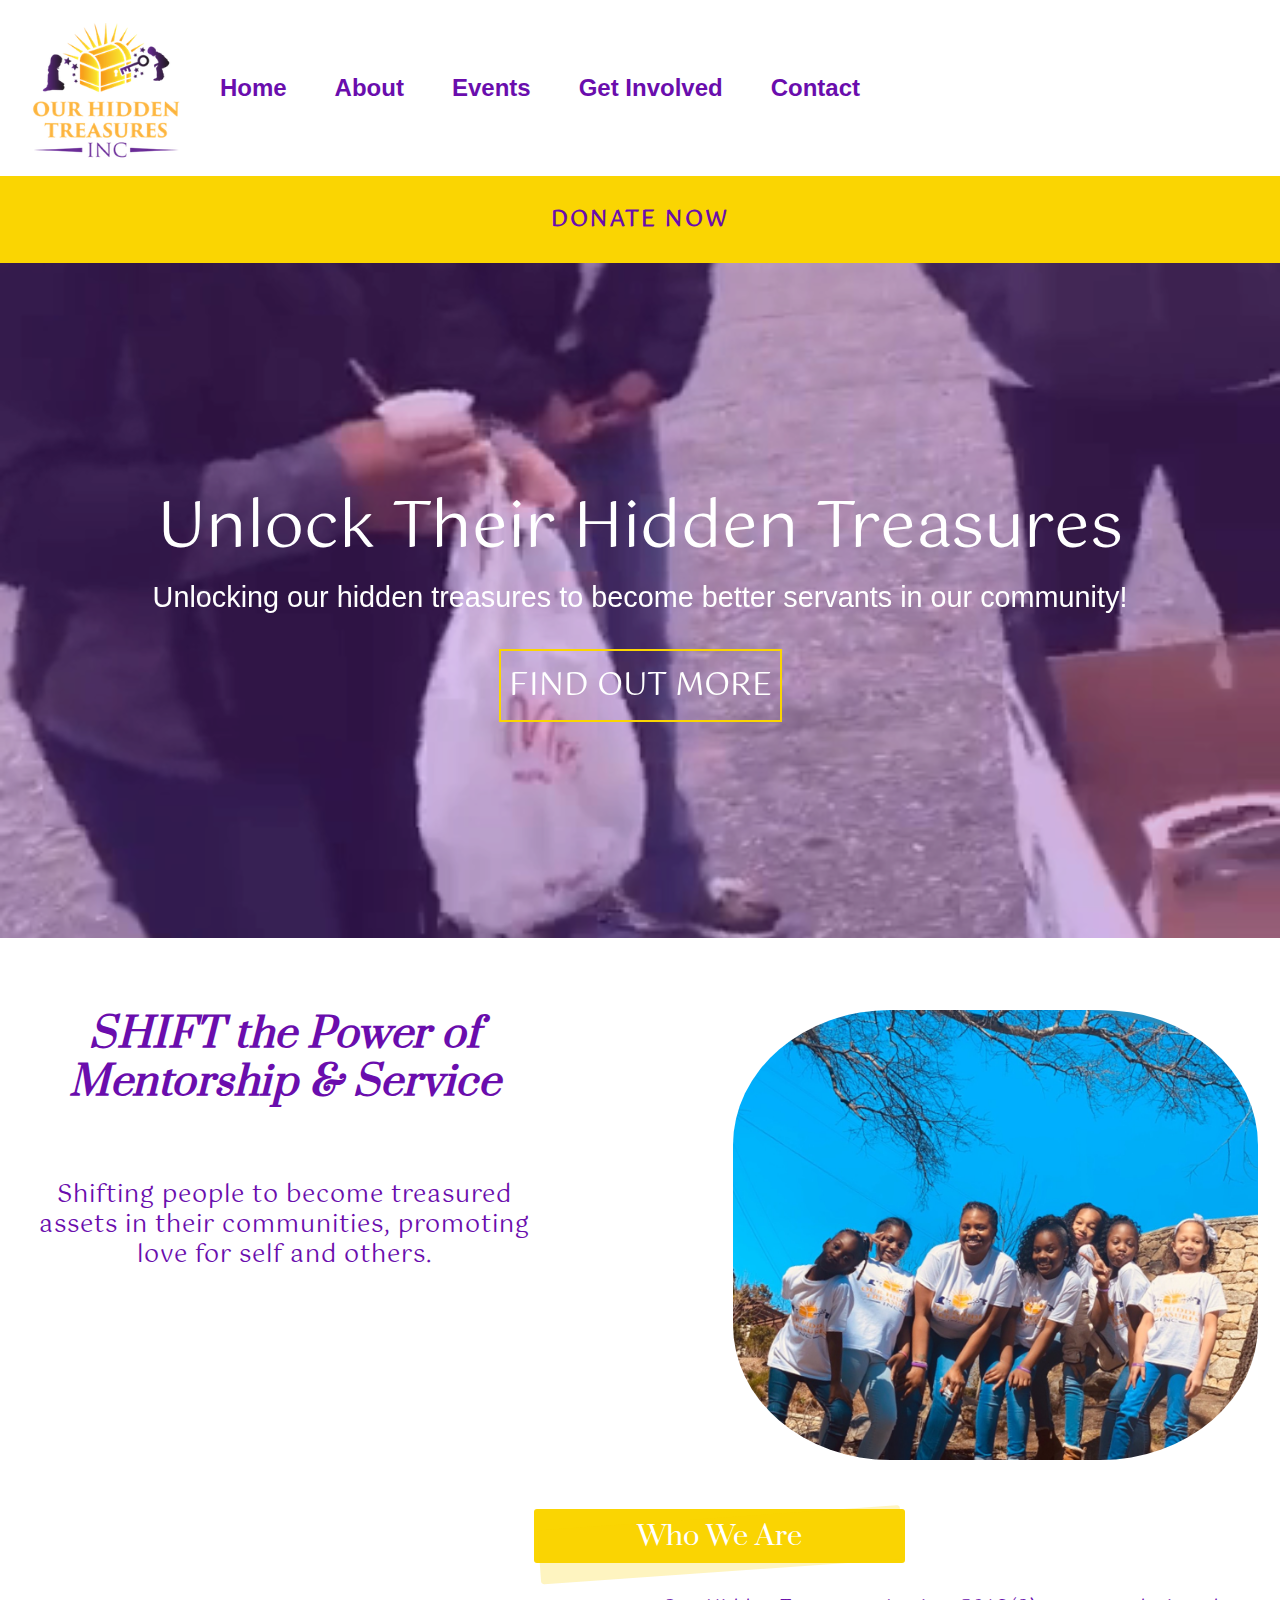
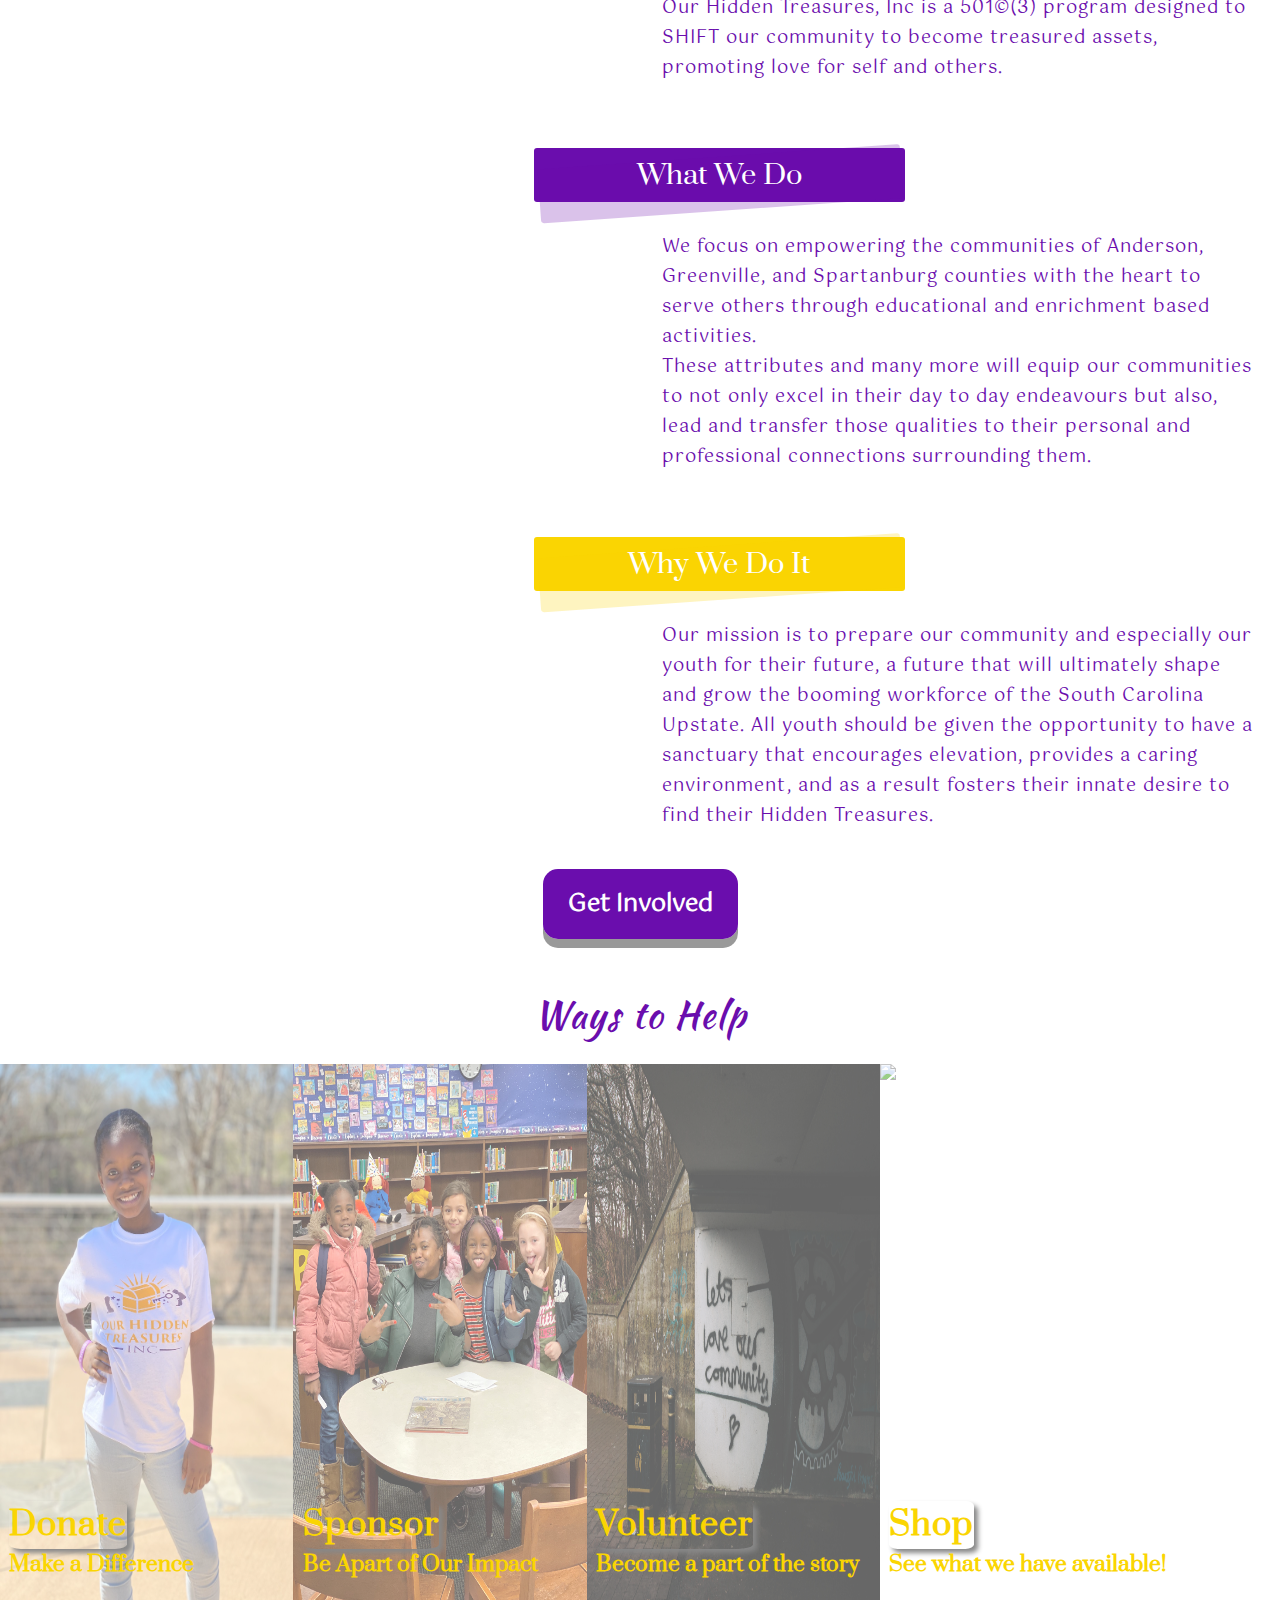
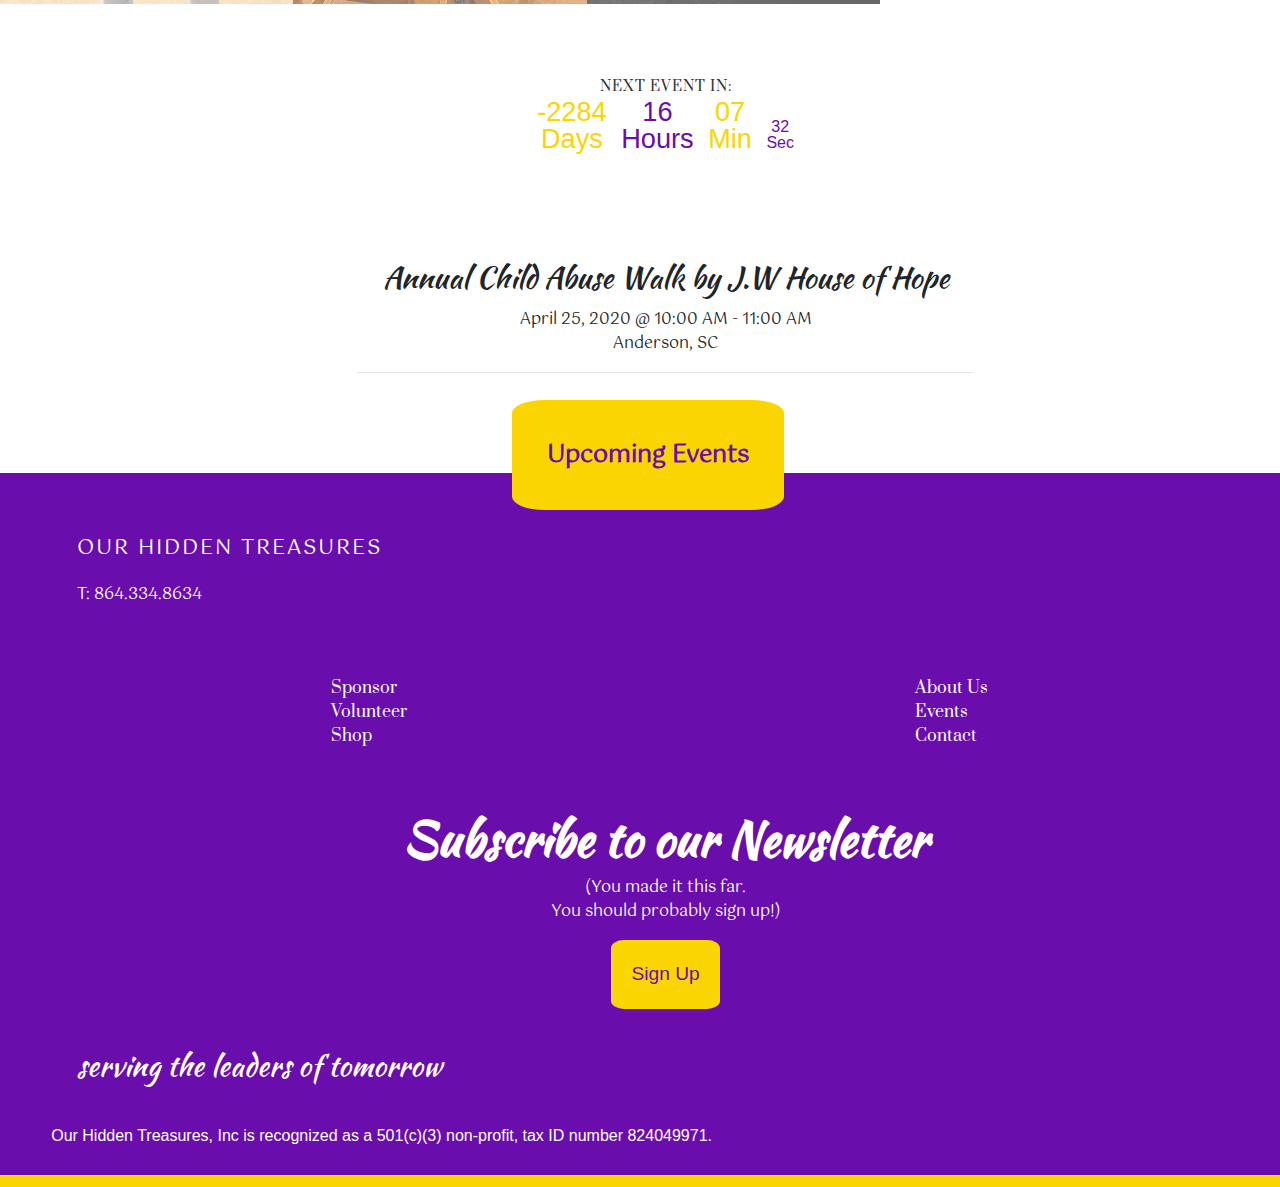
==== commit b91f11b5: "shop page design" ====
--- a/index.html
+++ b/index.html
@@ -152,7 +152,7 @@
     <div class="get-involved-container">
       <img src="thankyouforshoppinglocal.jpg" alt="shop" class="bg-image">
       <div class="centered-text">
-        <a href="#">Shop</a>
+        <a href="store.html">Shop</a>
         <p>See what we have available!</p>
       </div>
     </div>
--- a/responsive.css
+++ b/responsive.css
@@ -206,6 +206,15 @@
         font-size: 1.5rem;
       }
 
+      .shop-item-align {
+        display: flex;
+        flex-direction: column;
+        align-items: center;
+        margin-left: 3vw;
+        padding: 5px;
+    }
+    
+
       .footer-grid2 {
         display: flex;
         justify-content: space-around;
@@ -272,7 +281,7 @@
       z-index: 1;
       height: 50px;
       padding: 0 60px;
-      margin-left: 25vw;
+      margin-left: 10vw;
       display: inline-block;
       text-decoration: none!important;
       color: #6A0DAD;
@@ -283,7 +292,7 @@
       line-height: 54px;
       border: none;
       background: 0 0;
-      margin-bottom: 5vh;
+      margin-bottom: 1vh;
   }
 
   .btn-primary:before {
@@ -420,6 +429,19 @@
         text-decoration: none;
         color: #6A0DAD;
       }
+
+      .shop-item-align {
+        display: flex;
+        flex-direction: column;
+        align-items: center;
+        margin-left: 3vw;
+        padding: 5px;
+    }
+
+    .shop-item-details {
+      display: flex;
+      justify-content: space-between;
+    }
 
       .row-grid {
           display: flex;
@@ -646,6 +668,11 @@
         width: 30vw;
       }
 
+      .card-body {
+        max-height: 70vh;
+        max-width: 35vw;
+      }
+
       .card-text {
         max-width: 20vw;
       }
@@ -659,6 +686,7 @@
         font-size: 1.5rem;
         margin-left: 40vw;
       }
+
 
       .app-footer__nav a, .app-footer__signup p, .form-style input[type="text"],
       .form-style input[type="email"], .app-footer__disclaimer, .app-footer__ender-copyright,
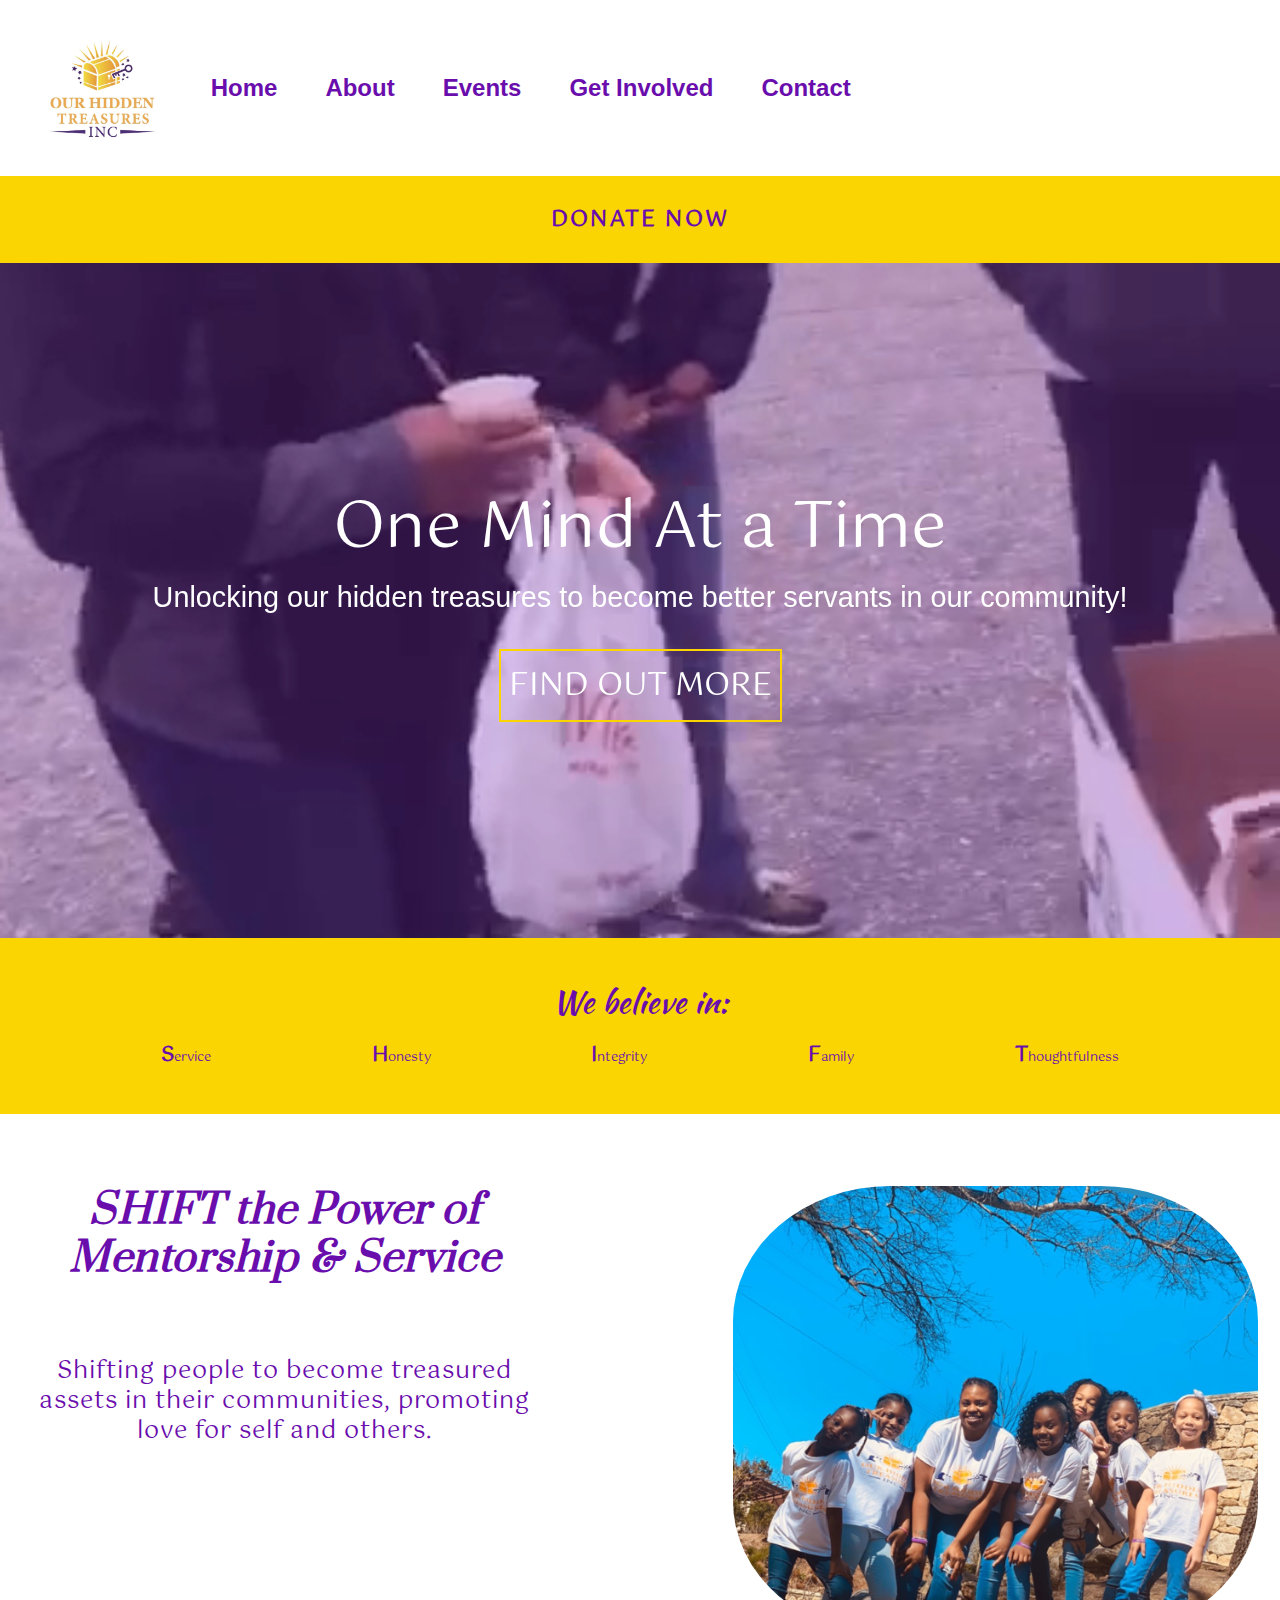
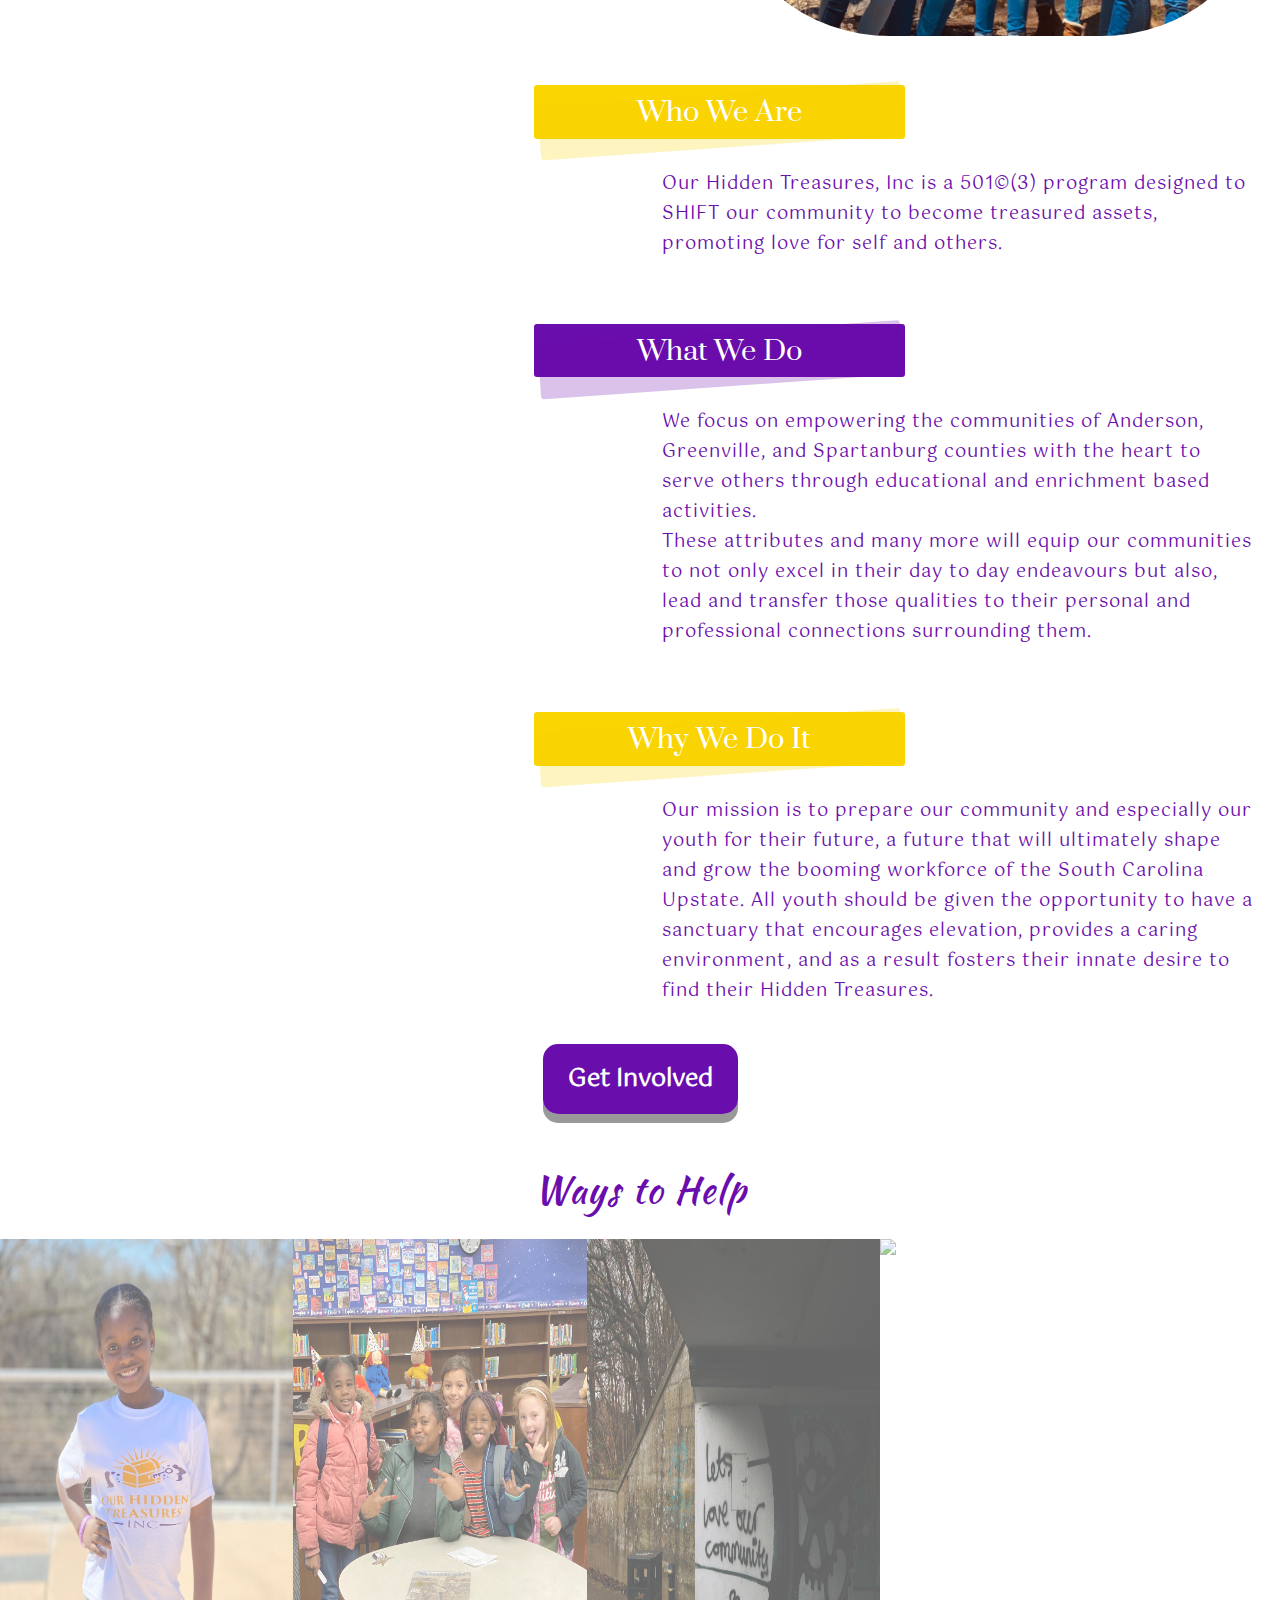
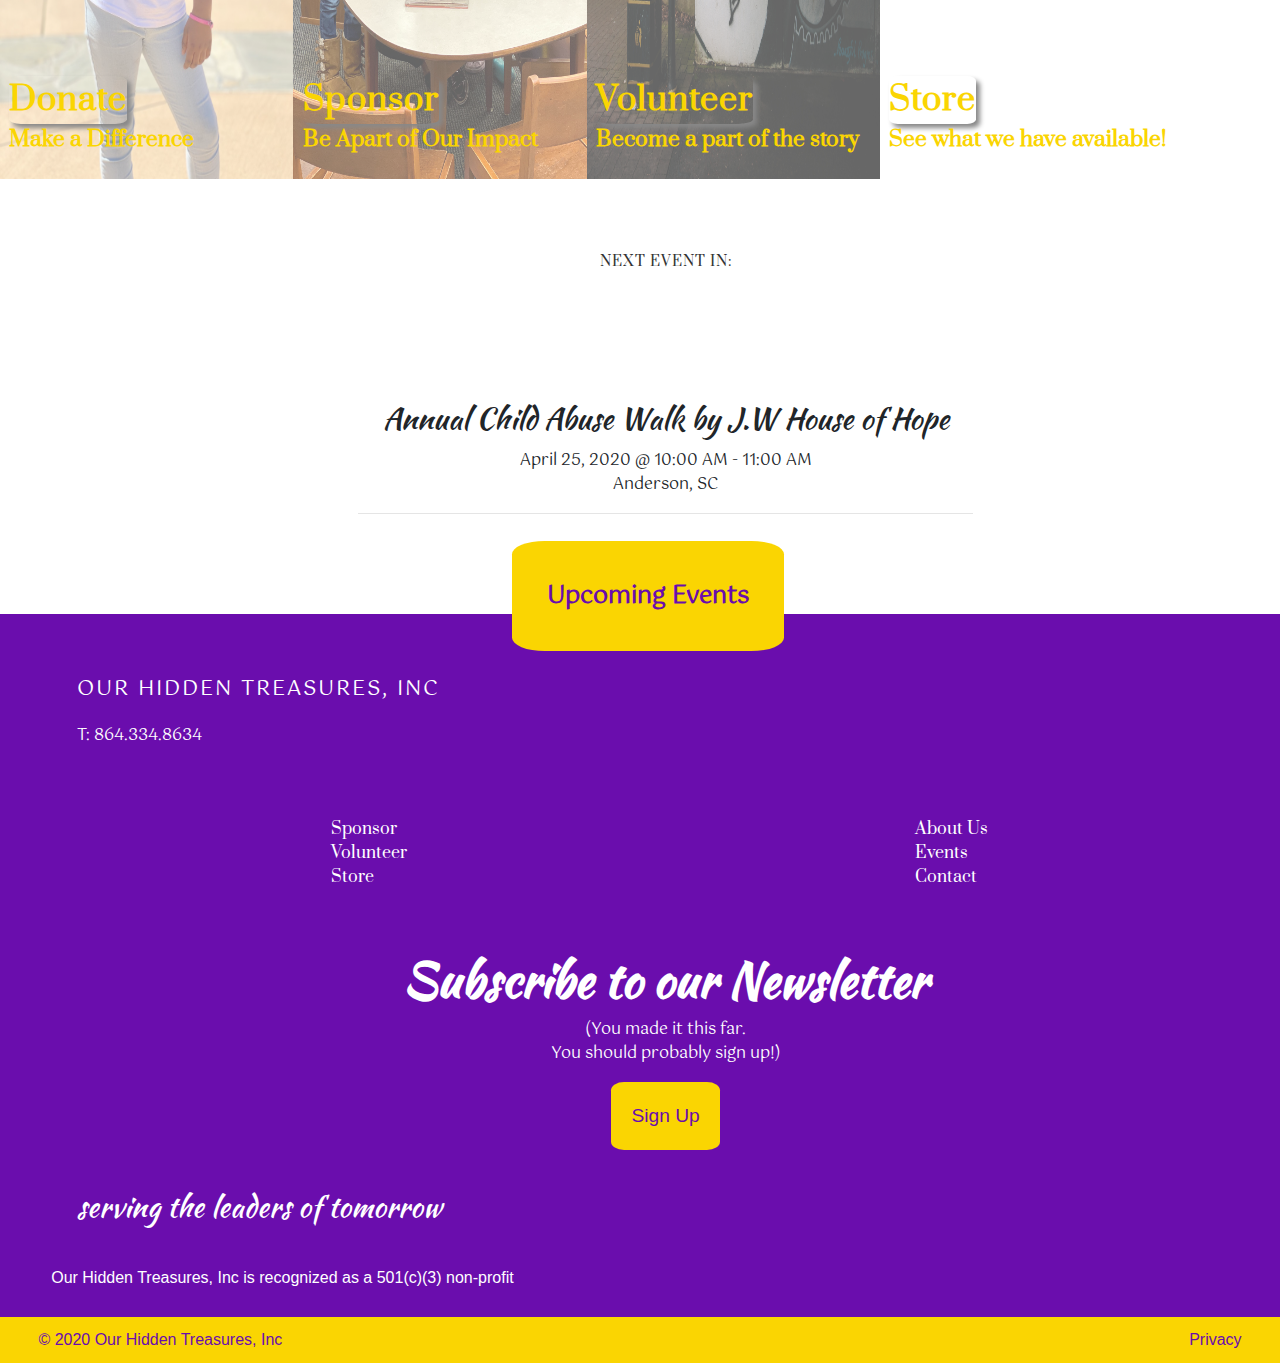
==== commit 98aa6c39: "updated file paths" ====
--- a/index.html
+++ b/index.html
@@ -18,8 +18,8 @@
 <link href="https://fonts.googleapis.com/css?family=Prata&display=swap" rel="stylesheet">
 <link href="https://fonts.googleapis.com/css?family=Kaushan+Script&display=swap" rel="stylesheet">
 <link href="https://fonts.googleapis.com/css?family=Gotu&display=swap" rel="stylesheet">
-<link rel="stylesheet" href="homestyle.css">
-<link rel="stylesheet" href="responsive.css">
+<link rel="stylesheet" href="css/homestyle.css">
+<link rel="stylesheet" href="css/responsive.css">
 <link rel="stylesheet" href="https://maxcdn.bootstrapcdn.com/bootstrap/4.0.0/css/bootstrap.min.css"
   integrity="sha384-Gn5384xqQ1aoWXA+058RXPxPg6fy4IWvTNh0E263XmFcJlSAwiGgFAW/dAiS6JXm" crossorigin="anonymous">
 <script src="https://kit.fontawesome.com/1484c96635.js" crossorigin="anonymous"></script>
@@ -29,8 +29,8 @@
   <!-- designed for mobile -->
 
   <nav class="navbar navbar-expand-lg navbar-light bg-white">
-    <a class="navbar-brand" href="index.html"><img src="OurHiddenTreasuresInc-01.png"
-        alt="Our Hidden Treasures Inc, nonprofit logo" id="logo-top"></a>
+    <a class="navbar-brand" href="index.html"><img src="Images/logo.jpg" alt="Our Hidden Treasures Inc, nonprofit logo"
+        id="logo-top"></a>
 
     <button class="navbar-toggler" type="button" data-toggle="collapse" data-target="#navbarNav"
       aria-controls="navbarNav" aria-expanded="false" aria-label="Toggle navigation">
@@ -64,12 +64,12 @@
   <header class="hero">
     <div class="overlay"></div>
     <video playsinline="playsinline" autoplay="autoplay" muted="muted" loop="loop">
-      <source src="OurHiddenTreasuresevent.mov" type="video/mp4">
+      <source src="Images/OurHiddenTreasuresevent.mov" type="video/mp4">
     </video>
     <div class="container h-100">
       <div class="d-flex h-100 text-center align-items-center">
         <div class="w-100 text-white">
-          <h1 class="display-3">Unlock Their Hidden Treasures</h1>
+          <h1 class="display-3">One Mind At a Time</h1>
           <p class="mb-0" id="lead">Unlocking our hidden treasures to become better servants in our community!
 
 
@@ -80,6 +80,17 @@
       </div>
     </div>
   </header>
+
+  <div class="shift-container">
+    <h2 class="shift-header">We believe in:</h2>
+    <div class="shift-box">
+      <p><span class="big-letter">S</span>ervice</p>
+      <p><span class="big-letter">H</span>onesty</p>
+      <p><span class="big-letter">I</span>ntegrity</p>
+      <p><span class="big-letter">F</span>amily</p>
+      <p><span class="big-letter">T</span>houghtfulness</p>
+    </div>
+  </div>
 
   <section class="short-about">
     <div class="short-about-grid">
@@ -89,7 +100,7 @@
         <p class="brief-intro">Shifting people to become treasured assets in their communities, promoting love for self
           and others.</p>
       </div>
-      <img src="group.jpg" alt="Hidden Treasures Mentor with youth">
+      <img src="Images/group.jpg" alt="Hidden Treasures Mentor with youth">
     </div>
     <br>
     <span class="h-bkg lv-bkg-yellow">Who We Are</span>
@@ -126,7 +137,7 @@
 
   <section class="get-involved grid-4">
     <div class="get-involved-container">
-      <img src="Niya.jpg" alt="Youth, Nonprofit for youth, Upstate SC" class="bg-image">
+      <img src="Images/Niya.jpg" alt="Youth, Nonprofit for youth, Upstate SC" class="bg-image">
       <div class="centered-text">
         <a href="https://donorbox.org/upstate-healthy-living">Donate</a>
         <p>Make a Difference</p>
@@ -134,7 +145,7 @@
     </div>
 
     <div class="get-involved-container">
-      <img src="Reading.jpg" alt="Youth, Nonprofit for youth, Upstate SC" class="bg-image">
+      <img src="Images/Reading.jpg" alt="Youth, Nonprofit for youth, Upstate SC" class="bg-image">
       <div class="centered-text">
         <a href="campaigns.html">Sponsor</a>
         <p> Be Apart of Our Impact</p>
@@ -142,7 +153,7 @@
     </div>
 
     <div class="get-involved-container">
-      <img src="loveourcommunity.jpg" alt="love your community picture" class="bg-image">
+      <img src="Images/loveourcommunity.jpg" alt="love your community picture" class="bg-image">
       <div class="centered-text">
         <a href="volunteer.html">Volunteer</a>
         <p>Become a part of the story</p>
@@ -150,9 +161,9 @@
     </div>
 
     <div class="get-involved-container">
-      <img src="thankyouforshoppinglocal.jpg" alt="shop" class="bg-image">
-      <div class="centered-text">
-        <a href="store.html">Shop</a>
+      <img src="Images/thankyouforshoppinglocal.jpg" alt="shop" class="bg-image">
+      <div class="centered-text">
+        <a href="store.html">Store</a>
         <p>See what we have available!</p>
       </div>
     </div>
@@ -192,7 +203,7 @@
   <footer class="footer-bg">
     <div class="footer-grid1">
       <div class="app-footer__col">
-        <h3 class="app-footer__heading">Our Hidden Treasures</h3>
+        <h3 class="app-footer__heading">Our Hidden Treasures, Inc</h3>
       </div>
 
       <div class="app-footer__col">
@@ -212,7 +223,7 @@
         <nav class="app-footer__nav">
           <a class="app-footer__link" href="campaigns.html" role="menuitem">Sponsor</a>
           <a class="app-footer__link" href="volunteer.html" role="menuitem">Volunteer</a>
-          <a class="app-footer__link" href="#" role="menuitem">Shop</a>
+          <a class="app-footer__link" href="store.html" role="menuitem">Store</a>
         </nav>
       </div>
       <div class="app-footer__col">
@@ -232,8 +243,7 @@
 
     <p class="special-font">serving the leaders of tomorrow</p>
 
-    <p class="app-footer__disclaimer">Our Hidden Treasures, Inc is recognized as a 501(c)(3) non-profit, tax
-      ID number 824049971.</p>
+    <p class="app-footer__disclaimer">Our Hidden Treasures, Inc is recognized as a 501(c)(3) non-profit</p>
 
     <section class="app-footer__ender">
       <div class="grid-lg">
@@ -247,7 +257,6 @@
     </section>
     </div>
   </footer>
-
 
   <script src="script.js"></script>
   <script src="https://ajax.googleapis.com/ajax/libs/jquery/3.2.1/jquery.min.js"></script>
--- a/css/homestyle.css
+++ b/css/homestyle.css
@@ -0,0 +1,706 @@
+
+/* fixes white space on right of the screen*/
+html {
+  font-size: 16px;
+}
+
+html, body {
+  width: 100%;
+  margin: 0px;
+  padding: 0px;
+  overflow-x: hidden; 
+}
+
+#logo-top {
+  margin-left: 15px;
+  margin-top: 10px;
+  max-width: 150px;
+  max-height: 115px;
+}
+
+.navbar {
+  display: grid;
+  grid-template-columns: 3fr 1fr;
+  grid-template-rows: 1fr;
+}
+
+.navbar-light .navbar-nav .active>.nav-link {
+  color: #6A0DAD !important;
+}
+
+.navbar-light .navbar-nav .nav-link {
+  color: #6A0DAD !important;
+}
+
+.navbar-light .navbar-nav .nav-link:hover {
+  color: #fad502 !important;
+}
+
+.navbar-light .navbar-nav .nav-link:active {
+  background-color: #6A0DAD;
+  box-shadow: 0 5px #666;
+  transform: translateY(4px);
+  outline: none;
+}
+
+ul li {
+  display: block;
+  padding: 1rem;
+  text-align: center;
+  text-decoration: none;
+}
+
+.fa-bars {
+  color: #6A0DAD;
+}
+
+.fa-bars:hover {
+  color: #fad502;
+}
+
+.nav-item a{
+  text-decoration: none; 
+  color: #6A0DAD;
+  font-size: 1.5rem;
+  font-weight: bold;
+  font-family: 'Segoe UI', Tahoma, Geneva, Verdana, sans-serif
+}
+
+.donate-btn {
+  width: 100%;
+  background-color: #fad502;
+  border: 5px;
+  font-family: 'Gotu',sans-serif;
+  font-size: .9em;
+  letter-spacing: 0.1em;
+  text-transform: uppercase;
+  font-weight: 800;
+  text-align: center;
+  line-height: 3;
+  cursor: pointer;
+  backface-visibility: hidden;
+  color: #6A0DAD;
+  padding-bottom: 0.2em;
+  overflow: hidden;
+  font-weight: 800;
+}
+
+.btnBox:hover {
+  text-decoration: none;
+  color: white;
+}
+
+.btnBox a{
+  padding: 10px 16px;
+  display: block;
+}
+
+.sticky {
+  position: fixed;
+  top: 0;
+  width: 100%;
+}
+
+header {
+  position: relative;
+  background-color: black;
+  height: 75vh;
+  min-height: 25rem;
+  width: 100%;
+  overflow: hidden;
+}
+
+header video {
+  position: absolute;
+  top: 50%;
+  left: 50%;
+  min-width: 100%;
+  min-height: 90%;
+  width: auto;;
+  height: auto;
+  z-index: 0;
+  -ms-transform: translateX(-50%) translateY(-50%);
+  -moz-transform: translateX(-50%) translateY(-50%);
+  -webkit-transform: translateX(-50%) translateY(-50%);
+  transform: translateX(-50%) translateY(-50%);
+}
+
+header .container {
+  position: relative;
+  z-index: 2;
+}
+
+header .overlay {
+  position: absolute;
+  top: 0;
+  left: 0;
+  height: 100%;
+  width: 100%;
+  background-color: rgb(106,13,173,0.5);
+  opacity: 0.5;
+  z-index: 1;
+}
+
+.hero {
+  font-family: Lato, 'Segoe UI', Tahoma, Geneva, Verdana, sans-serif
+}
+
+.hero .display-3 {
+  font-size: 3rem;
+  font-family: 'Gotu', sans-serif;
+}
+
+.lead {
+  font-family: 'Prata', sans-serif;
+}
+
+
+.hero-btn {
+  text-decoration: none;
+  color: white;
+  margin-top: 3px;
+  border: solid 2px #fad502;
+  padding: 7px;
+  font-size: 1.5rem;
+  font-family: 'Gotu', sans-serif;
+}
+
+.hero-btn:hover {
+  background-color: #fad502;
+  text-decoration: none;
+  color: #6A0DAD;
+  text-shadow: 0px  -1px 0px rgba(0,0,0,.5);
+  box-shadow: 4px 4px 5px #888888;
+}
+
+@media (pointer: coarse) and (hover: none) {
+  header {
+    background: url('OurHiddenTreasuresevent.mp4') white no-repeat top top scroll;
+  }
+}
+
+.shift-container {
+  padding-top: 5vh;
+  padding-bottom: 3vh;
+  color: #6A0DAD;
+  background-color: #fad502;
+}
+
+.shift-box {
+  display: flex;
+  justify-content: space-evenly;
+  font-family: 'Gotu', sans serif;
+  font-size: .8rem;
+}
+
+.shift-header {
+  margin-bottom: 2vh;
+  text-align: center;
+  font-family: 'Kaushan Script', sans serif;
+}
+
+.big-letter {
+  font-size: 1.3rem;
+  font-weight: bold;
+}
+
+.short-about {
+  display: flex;
+  flex-direction: column;
+  text-align: left;
+  margin: 22px;
+  padding-top: 20px;
+}
+
+.short-about p {
+  font-size: 1rem;
+  letter-spacing: 1px;
+  text-align: left;
+  font-family: 'Gotu', sans-serif;
+  color: #6A0DAD;
+  line-height: 20px;
+}
+
+.short-about h2 {
+  font-size: 2rem;
+  color: #6A0DAD;
+  font-family: 'Lucida Sans', 'Lucida Sans Regular', 'Lucida Grande', 'Lucida Sans Unicode', Geneva, Verdana, sans-serif;
+  font-style: italic;
+  letter-spacing: .5px;
+}
+
+.short-about img {
+  min-width: 100%;
+  max-height: 35vh;
+  border-radius: 20%;
+}
+
+#short-about-header {
+  max-width: auto;
+  margin-left: 7vw;
+  font-weight: bold;
+  color: #6A0DAD;
+  font-family: 'Prata', sans-serif;
+  text-align: center;
+  font-size: 1.5rem;
+}
+
+.lv-bkg-yellow {
+  background-color: #fad502;
+  font-size: 1.5rem;
+  font-family: 'Prata', sans-serif;
+}
+
+.lv-bkg-purple {
+  background-color: #6A0DAD;
+  font-size: 1.5rem;
+  font-family: 'Prata', sans-serif;
+}
+
+.h-bkg {
+  color: #ffffff;
+  padding: 8px 45px 5px 45px;
+  border-radius: 3px;
+  position: relative;
+  margin-bottom: 30px;
+  margin-top: 25px;
+  text-align: center;
+  z-index: 3;
+}
+
+.h-bkg:after {
+  content: '';
+  display: block;
+  position: absolute;
+  top: 0;
+  left: 2px;
+  height: 100%;
+  width: 98%;
+  border-radius: 3px;
+  z-index: -1;
+  background-color: inherit;
+  opacity: 0.25;
+  -webkit-transform: rotate(-4deg) translateY(40%);
+  -ms-transform: rotate(-4deg) translateY(40%);
+  transform: rotate(-4deg) translateY(40%);
+  -webkit-transform-origin: 0 0;
+  -ms-transform-origin: 0 0;
+  transform-origin: 0 0;
+}
+
+.campaigns-cta {
+  background-color: white;
+  color: white;
+  padding: 4px;
+  text-decoration: none;
+  text-align: center;
+  font-family: 'Gotu',sans-serif;
+  font-weight: bolder;
+  margin-top: 5px;
+}
+
+.campaigns-cta a {
+  background-color: #6A0DAD;
+  font-family: 'Gotu',sans-serif;
+  padding: 15px 25px;
+  font-size: 24px;
+  text-align: center;
+  cursor: pointer;
+  outline: none;
+  color: #fff;
+  border: none;
+  border-radius: 15px;
+  box-shadow: 0 9px #999;
+}
+
+.campaigns-cta a:hover {
+  background-color: rgb(106,13,173, 0.5) ;
+  color: white;
+  font-family: 'Gotu',sans-serif;
+  text-decoration: none;
+}
+
+.campaigns-cta button:active {
+  background-color: #6A0DAD;
+  box-shadow: 0 5px #666;
+  transform: translateY(4px);
+  outline: none;
+}
+
+.campaigns-cta:hover {
+  background-color: white;
+  color: white;
+}
+
+#heading-3 {
+  margin-top: 7vh;
+  margin-bottom: 3vh;
+  font-family: 'Kaushan Script', cursive;
+  font-size: 2rem;
+  text-align: center;
+  color: #6A0DAD;
+  letter-spacing: 1.5px;
+}
+
+.get-involved-container {
+  position: relative;
+  text-align: center;
+  color: white;
+}
+
+.get-involved-container:hover {
+  position: relative;
+  text-align: center;
+  color: white;
+}
+
+.get-involved-container a {
+  font-size: 2rem;
+  font-weight: bold;
+  font-family: Lato, 'Segoe UI', Tahoma, Geneva, Verdana, sans-serif;
+  color: #6A0DAD;
+  letter-spacing: 1px;
+}
+
+.get-involved-container img {
+  max-width: 100%;
+  max-height: 350px;
+}
+
+.bg-image {
+  top: 50%;
+  width: 100%;
+  opacity: 0.6;
+}
+
+.centered-text {
+  display: flex;
+  flex-direction: column;
+  align-items: start;
+  margin-left: 5vw;
+  position: absolute;
+  bottom: 8px;
+  left: 16px;
+  transition: transform 1s;
+}
+
+.centered-text:hover {
+  color: #6A0DAD;
+  position: absolute;
+  transform: scale(1.1);
+}
+
+.centered-text a {
+  font-family: 'Prata',sans-serif;
+  font-weight: bold;
+}
+
+
+.centered-text p {
+  font-family: 'Prata',sans-serif;
+  font-weight: bold;
+}
+
+.get-involved-container .centered-text a {
+  text-decoration: none;
+  color: #fad502;
+  box-shadow: 4px 4px 5px #888888;
+  border-radius: 10%;
+}
+
+.centered-text p:hover, .centered-text a:hover {
+    color: white;
+}
+
+.get-involved-container .centered-text  {
+  font-size: 1.3rem;
+  text-align: left;
+  color: #fad502;
+  font-family: Lato, 'Segoe UI', Tahoma, Geneva, Verdana, sans-serif;
+  min-width: 100%;
+}
+
+
+.pre-title {
+  color: #333;
+  font-size: 14px;
+  text-transform: uppercase;
+  letter-spacing: 1px;
+  padding-top: 8vh;
+  margin-bottom: 0;
+  font-family: 'Prata',sans-serif;
+}
+
+.event-section {
+  margin-left: 4vw;
+  top: 200px;
+}
+
+.date-item {
+  display: inline-block;
+  line-height: 1;
+  padding: 5px 5px;
+}
+
+#days {
+  font-size: 1.7rem;
+  color: #fad502;
+}
+#hours {
+  font-size: 1.7rem;
+  color: #6A0DAD;
+}
+#minutes {
+  font-size: 1.7rem;
+  color: #fad502;
+}
+
+#seconds {
+  font-size: 1rem;
+  color: #6A0DAD;
+}
+
+.countdown span {
+    display: block;
+    color: white;
+  }
+
+.event-title {
+  font-size: 30px;
+  line-height: 45px;
+  font-family: 'Kaushan Script',sans-serif;
+}
+
+.e-info {
+  font-family: 'Gotu',sans-serif;
+}
+
+.event-btn {
+  font-family: 'Gotu', sans serif;
+  font-size: 1.3rem;
+  text-align: center;
+  background-color: #fad502;
+  margin-left: 22vw;
+  padding: 20px;
+  border-radius: 12%;
+  text-decoration: none;
+  color: #6A0DAD;
+  margin-bottom: 0;
+}
+
+.event-btn:hover {
+  color: #fff;
+  background-color: #6A0DAD;
+  transform: scale(1.1);
+}
+
+.event .btn {
+  text-decoration: none;
+  color: #6A0DAD;
+  font-weight: bold;
+  border: 1px solid #6A0DAD;
+}
+
+.event .btn:hover {
+  text-decoration: none;
+  font-size: 1.2rem;
+  color: white;
+  background-color: #6A0DAD;
+  border: 1px solid #6A0DAD;
+}
+
+.event hr {
+  color: #6A0DAD;
+  max-width: 50%;
+}
+
+.events-grid {
+  width: 50vw;
+}
+
+.section-title {
+  margin-top: 20px;
+  margin-bottom: 30px;
+  width: 100px;
+  line-height: 40px;
+  font-family: 'Gotu', sans-serif;
+  font-weight: normal;
+  font-style: italic;
+  overflow: wrap;
+}
+
+.event-date {
+  display: flex;
+  flex-direction: column;
+  align-items: start;
+}
+
+.event-date h3, .event-date h6 {
+  color: #4663ac;
+}
+
+.event-date .day {
+  text-transform: uppercase;
+}
+
+.event-date h6 {
+  font-style: italic;
+  font-family: 'Gotu',sans-serif;
+}
+
+.footer-bg {
+  background-color: #6A0DAD;
+  color: white;
+}
+
+.footer-grid1 {
+  display: flex;
+  flex-direction: column;
+  align-items: flex-start;
+  justify-content: space-around;
+  margin-left: 6vw;
+  padding-top: 7vh;
+}
+
+
+.app-footer__heading {
+  font-size: 1.3rem;
+  font-family: 'Gotu',sans-serif;
+  letter-spacing: 2px;
+  margin-bottom: 1em;
+  color: #fff;
+  text-transform: uppercase;
+}
+
+.app-header__contact {
+  font-family: 'Gotu',sans-serif;
+  font-size: 1rem;
+  text-decoration: none;
+  color: white;
+}
+
+.app-footer__socials {
+  margin-top: 2vh;
+}
+
+.app-footer__socials i {
+  padding-right: 10px;
+}
+
+.app-footer__socials a {
+  color: #fff;
+}
+
+.footer-grid2 {
+  display: flex;
+  justify-content: space-between;
+  text-decoration: none;
+  margin-left: 6vw;
+  margin-right: 3vw;
+  padding-top: 3vh;
+}
+
+.footer-grid2 a {
+  text-decoration: none;
+  color: white;
+  font-family: 'Prata',sans-serif;
+}
+
+.footer-grid2 a:hover {
+  text-decoration: none;
+  color: white;
+  font-family: 'Prata',sans-serif;
+  font-size: 1.7rem;
+}
+
+
+.footer-grid2 a:active {
+  text-decoration: none;
+  color: #fad502;
+  font-family: 'Prata',sans-serif;
+  font-size: 1.7rem;
+}
+
+.app-footer__nav {
+  display: flex;
+  flex-direction: column;
+}
+
+.app-footer__signup {
+  display: flex;
+  flex-direction: column;
+  align-items: center;
+  margin-top: 7vh;
+  margin-left: 4vw;
+}
+
+.app-footer__disclaimer {
+  margin-top: 4vh;
+  margin-left: 4vw;
+  margin-right: 4vw;
+}
+
+.app-footer__signup h6 {
+  font-weight: bolder;
+  font-family: 'Kaushan Script',sans-serif;
+  text-align: center;
+  font-size: 1.5rem;
+}
+
+.app-footer__signup p  {
+  font-family: 'Gotu',sans-serif;
+  text-align: center;
+}
+
+.sign-up-btn {
+  font-size: 1.2rem;
+  text-align: center;
+  background-color: #fad502;
+  padding: 20px;
+  border-radius: 12%;
+  text-decoration: none;
+  color: #6A0DAD;
+}
+
+.sign-up-btn:hover {
+  color: #fff;
+  text-decoration: none;
+  transform: scale(1.1)
+}
+
+.special-font {
+  font-family: 'Kaushan Script', cursive;
+  margin-left: 6vw;
+  margin-top: 5vh;
+  font-size: 1.5rem;
+}
+
+.app-footer__ender {
+  background-color: #fad502;
+  margin-top: 3vh;
+  font-size: .8rem;
+  color: #6A0DAD;
+  line-height: 5vh;
+}
+
+.app-footer__ender-grid {
+  display: flex;
+  justify-content: space-between;
+}
+
+.app-footer__ender-copyright {
+  margin-left: 3vw;
+}
+
+.app-footer__ender-link {
+  text-decoration: none;
+  color: #6A0DAD;
+  margin-right: 3vw;
+}
+
+.app-footer__ender-link:hover {
+  text-decoration: none;
+  font-size: 1.5rem;
+  color: #6A0DAD;
+  margin-right: 3vw;
+}
--- a/css/responsive.css
+++ b/css/responsive.css
@@ -0,0 +1,713 @@
+@media (min-width: 540px) {
+  
+  .short-about img {
+        min-width: 50vw;
+        max-height: 30vh;
+        border-radius: 20%;
+      }
+
+      .short-about-grid {
+        display: flex;
+        flex-direction: row; 
+        justify-content: space-around;
+        flex-wrap: wrap;
+        margin-top: 30px;
+    }
+
+    #banner-image {
+      background-image: url("Reading.jpg");
+      background-repeat: no-repeat;
+      background-size: cover;
+      background-origin: border-box;
+      background-position: center;
+      min-width: 100%; 
+      height: 430px; 
+      margin-top: 3vh;
+    }
+      
+    .donation-container {
+      height: 55vh;
+    }
+
+    .countdown-container {
+      text-align: center;
+    }
+
+    .next-event {
+      text-align: center;
+    }
+
+    .card-text {
+      width: 40rem;
+    }
+
+}
+
+
+/* Tablet or Ipad */
+
+@media (min-width: 730px){
+  #banner-text {
+    margin: 4% 7%;
+    font-size: 1.3rem;
+  }
+  
+  #banner-header {
+    font-size: 2rem;
+  }
+
+  .btn-primary {
+    position: relative;
+    z-index: 1;
+    height: 50px;
+    padding: 0 60px;
+    margin-left: 20vw;
+    display: inline-block;
+    text-decoration: none!important;
+    color: #6A0DAD;
+    text-transform: uppercase!important;
+    text-align: center;
+    font-size: 25px;
+    font-family: 'Gotu', sans serif;
+    line-height: 54px;
+    border: none;
+    background: 0 0;
+    margin-bottom: 5vh;
+}
+
+.info-right {
+  display: flex;
+  flex-direction: column;
+  align-items: center;
+  text-align: center;
+}
+
+.info-right p {
+  font-size: 1.2rem;
+  font-family: 'Prata', sans serif;
+}
+
+.april {
+  margin-bottom: 10px;
+}
+
+    #logo-top {
+        margin-left: 15px;
+        margin-top: 10px;
+        max-width: 175px;
+        max-height: 140px;
+      }
+
+      .donate-btn {
+        font-size: 1.4em;
+        font-weight: bold;
+      }
+      
+      .donate-btn:hover {
+        text-decoration: none;
+        color: white;
+      }
+
+      .hero .display-3 {
+        font-size: 4rem;
+      }
+
+      #lead {
+          font-size: 1.8rem;
+      }
+     
+      .hero-btn {
+        margin-top: 5px;
+        padding: 8px;
+        font-size: 2rem;
+      }
+
+      .short-about-grid {
+          display: flex;
+          flex-direction: row; 
+          justify-content: space-around;
+          flex-wrap: wrap;
+          margin-top: 30px;
+      }
+
+      .short-about img {
+        min-width: 50vw;
+        max-height: 30vh;
+        border-radius: 20%;
+      }
+
+      #short-about-header {
+        margin-left: 0;
+        font-size: 2.5rem;
+        margin-bottom: 50px;
+      }
+      
+      .short-about p {
+        font-size: 1.5rem;
+        text-align: center;
+        line-height: 30px;
+      }
+
+      #banner-image {
+        background-image: url("Reading.jpg");
+        background-repeat: no-repeat;
+        background-size: cover;
+        background-origin: padding-box;
+        background-position: center;
+        min-width: 100%; 
+        height: 550px; 
+        margin-top: 3vh;
+      }
+
+      .campaigns-cta {
+        text-align: center;
+        max-width: auto;
+        margin-top: 3vh;
+      }
+      
+      #heading-3 {
+        font-size: 2.3rem;
+      }
+
+      .get-involved-container img {
+        max-width: 100%;
+        max-height: 60vh;
+      }
+
+      .get-involved-container .centered-text  {
+        font-size: 1.6rem;
+      }
+
+      .event-btn {
+        font-weight: bold;
+        font-size: 1.7rem;
+        background-color: #fad502;
+        margin-left: 32vw;
+        padding: 30px;
+        border-radius: 12%;
+        text-decoration: none;
+        color: #6A0DAD;
+      }
+
+      .cards-grid {
+        display: flex;
+        flex-wrap: wrap;
+        margin-bottom: 5vh;
+        max-height: 55vh;
+        overflow: scroll;
+      }
+
+      .biscuits-image {
+        height: 200px;
+      }
+/* About page responsiveness */
+
+      .about-info {
+        font-size: 1.5rem;
+      }
+
+      .shop-item-align {
+        display: flex;
+        flex-direction: column;
+        align-items: center;
+        margin-left: 3vw;
+        padding: 5px;
+    }
+    
+
+      .footer-grid2 {
+        display: flex;
+        justify-content: space-around;
+      }
+
+      .app-footer__nav a, .app-footer__signup p, .form-style input[type="text"],
+      .form-style input[type="email"], .app-footer__disclaimer, .app-footer__ender-copyright,
+      .app-footer__ender-link {
+        font-size: 1.3rem;
+      }
+
+      .app-footer__signup h6 {
+        font-size: 3rem;
+      }
+
+      .special-font {
+        margin-top: 4vh;
+        font-size: 1.8rem;
+      }
+
+      #privacy_header {
+        margin-top: 5vh;
+        text-align: center;
+        font-family: 'Prata', sans-serif;
+        font-size: 2.5rem;
+      }
+      
+      #privacy_policy {
+        color: #6A0DAD;
+        font-family: 'Gotu', sans-serif;
+        font-size: 1rem;
+        text-align: left;
+        margin-left: 3vw;
+        max-width: 90vw;
+      }
+
+    }
+
+
+    /* Larger Tablets */
+ @media (min-width: 900px) {
+
+    .campaigns-cta {
+        font-size: 2rem;
+      }
+      .grid-4 {
+        display: grid;
+        grid-template-columns: 1fr 1fr 1fr 1fr;
+    }
+
+    .bg-image {
+        width: 400px;
+        height: 400px;
+        float: left;
+    }
+
+    #banner-text {
+      margin: 2% 7%;
+      font-size: 1.7rem;
+    }
+
+    .btn-primary {
+      position: relative;
+      z-index: 1;
+      height: 50px;
+      padding: 0 60px;
+      margin-left: 10vw;
+      display: inline-block;
+      text-decoration: none!important;
+      color: #6A0DAD;
+      text-transform: uppercase!important;
+      text-align: center;
+      font-size: 25px;
+      font-family: 'Gotu', sans serif;
+      line-height: 54px;
+      border: none;
+      background: 0 0;
+      margin-bottom: 1vh;
+  }
+
+  .btn-primary:before {
+    left: 2vw;
+    z-index: -1;
+    width: 90%;
+    height: 100%;
+}
+
+  .vertical-text {
+    display: flex;
+    justify-content: space-around;
+    border: solid 2px #fad502;
+    padding: 5px;
+  }
+
+  .about-info {
+    max-width: 90vw;
+    font-size: 1.5rem;
+    font-family: 'Prata', sans serif;
+  }
+  
+  .info-right p {
+    font-size: 1.3rem;
+    font-family: 'Prata', sans serif;
+  }
+  
+  .april {
+    margin-bottom: 20px;
+  }
+
+
+    .short-about-grid {
+        display: grid;
+        grid-template-columns: 1fr 1fr;
+        grid-template-rows: auto;
+        gap: 10%;
+    }
+
+    .short-about img {
+        min-width: 20vw;
+        max-width: 40vw;
+        max-height: 50vh;
+        border-radius: 20%;
+      }
+
+      #banner-image {
+        background-image: url("Reading.jpg");
+        background-repeat: no-repeat;
+        background-size: cover;
+        background-origin: border-box;
+        background-position: auto;
+        min-width: 100%; 
+        height: 60vh; 
+        margin-top: 3vh;
+      }
+  
+    .banner-header {
+      font-size: 4rem;
+     }
+  
+
+    .centered-text {
+        display: flex;
+        flex-direction: column;
+        justify-content: flex-start;
+        align-items: start;
+        margin-left: .5vw;
+        position: absolute;
+        bottom: 8px;
+        left: 3px;
+        transition: transform 1s;
+      }
+
+      .get-involved-container .centered-text  {
+        font-size: 1.3rem;
+        text-align: center;
+      }
+
+      .date-item {
+        display: inline-block;
+        line-height: 1;
+        padding: 1px 5px;
+      }
+
+      .fun-fact {
+        margin-top: 10px;
+        background: url(../images/donate.jpg) no-repeat fixed center;
+        background-size: cover;
+        padding: 66px 0;
+    }
+
+    .cards-grid {
+      display: flex;
+      flex-wrap: wrap;
+      margin-bottom: 5vh;
+      max-height: 70vh;
+      overflow: scroll;
+    }
+
+    .biscuits-image {
+      height: 300px;
+    }
+
+    .card-grid {
+      display: flex;
+      flex-direction: row;
+      justify-content: space-between;
+    }
+
+    .card-body {
+      max-height: 50vh;
+      max-width: 35vw;
+    }
+
+    .img-square-wrapper img {
+      max-width: 48vw;
+    }
+    
+    .card-text {
+      width: 25rem;
+    }
+
+      .next-event {
+          margin-top: 100px;
+      }
+
+      .event-btn {
+        font-size: 1.9rem;
+        background-color: #fad502;
+        margin-left: 35vw;
+        padding: 35px;
+        border-radius: 12%;
+        text-decoration: none;
+        color: #6A0DAD;
+      }
+
+      .shop-item-align {
+        display: flex;
+        flex-direction: column;
+        align-items: center;
+        margin-left: 3vw;
+        padding: 5px;
+    }
+
+    .shop-item-details {
+      display: flex;
+      justify-content: space-between;
+    }
+
+      .row-grid {
+          display: flex;
+          flex-direction: column;
+      }
+
+      #privacy_header {
+        margin-top: 5vh;
+        text-align: center;
+        font-family: 'Prata', sans-serif;
+        font-size: 2.5rem;
+      }
+      
+      #privacy_policy {
+        color: #6A0DAD;
+        font-family: 'Gotu', sans-serif;
+        font-size: 1rem;
+        text-align: left;
+        margin-left: 3vw;
+        max-width: 90vw;
+      }
+
+
+    }
+
+
+@media (min-width: 1200px){
+
+  .img-responsive {
+    width: 100%; 
+    height: 70vh; 
+  }
+
+  .mobile-image {
+    display: none;
+  }
+  
+  .desktop-image {
+    display: block;
+    width: 100%; 
+    opacity: 0.7;
+  }
+  
+  .thumbnail {
+    position: relative;
+  }
+  
+  .caption {
+    position: absolute;
+    top: 10%;
+    left: 0;
+    width: 100%;
+  }
+  
+  #banner-text {
+    margin: 12% 7%;
+    color: #fff;
+    font-family: 'Gotu', sans serif;
+    font-size: 2rem;
+    overflow: wrap;
+  }
+  
+  #banner-header {
+    color: #fff;
+    font-size: 1.6rem;
+    font-family: 'Kaushan Script', sans-serif;
+  }
+
+  .middle {
+    margin-left: 25vw;
+  }
+
+  .btn-primary {
+    position: relative;
+    z-index: 1;
+    height: 50px;
+    padding: 0 60px;
+    margin-left: 3vw;
+    display: inline-block;
+    text-decoration: none!important;
+    color: #6A0DAD;
+    text-transform: uppercase!important;
+    text-align: center;
+    font-size: 25px;
+    font-family: 'Gotu', sans serif;
+    line-height: 54px;
+    border: none;
+    background: 0 0;
+    margin-bottom: 5vh;
+}
+
+.about-info {
+  margin-right: 5vw;
+  max-width: 100vw;
+  font-size: 1.5rem;
+  font-family: 'Prata', sans serif;
+}
+
+.info-right p {
+  font-size: 1.2rem;
+  font-family: 'Prata', sans serif;
+}
+
+.vertical-text {
+  display: flex;
+  justify-content: space-between;
+  align-items: center;
+  border: solid 2px #fad502;
+  padding: 5px;
+}
+
+.vertical-text p {
+  padding: 10px;
+}
+
+
+
+.april {
+  margin-bottom: 40px;
+}
+
+
+    .short-about-grid {
+        display: grid;
+        grid-template-columns: 1fr 1fr;
+        grid-template-rows: auto;
+        gap: 15%;
+    }
+
+    .short-about img {
+        min-width: 100%;
+        height: 60vh;
+        border-radius: 30%;
+      }
+         
+    .short-about span {
+        margin-top: 25px;
+        max-width: 30%;
+        left: 40vw;
+        right: 20vw;
+        font-size: 1.7rem;
+    }
+
+    .short-about .left-align {
+        text-align: left;
+        max-width: 50vw;
+        margin-left: 50vw;
+        font-size: 1.1rem;
+    }
+
+    .grid-4 {
+        display: grid;
+        grid-template-columns: 1fr 1fr 1fr 1fr;
+    }
+
+    #banner-image {
+      background-image: url("Reading.jpg");
+      background-repeat: no-repeat;
+      background-size: 100vh 60vw;
+      background-origin: padding-box;
+      background-position: center center;
+      min-width: 100%; 
+      height: 90vh; 
+      margin-top: 3vh;
+    }
+
+
+  .banner-header {
+    font-size: 2.5rem;
+   }
+
+    .bg-image {
+        width: 400px;
+        height: 600px;
+        float: left;
+    }
+
+    .centered-text {
+        display: flex;
+        flex-direction: column;
+        justify-content: flex-start;
+        align-items: start;
+        margin-left: .5vw;
+        position: absolute;
+        bottom: 8px;
+        left: 3px;
+        transition: transform 1s;
+      }
+
+      .get-involved-container .centered-text  {
+        font-size: 1.3rem;
+        text-align: center;
+      }
+
+      .section-title {
+        margin-top: 20px;
+        margin-bottom: 30px;
+        margin-left: 0;
+        width: 50vw;
+        line-height: 40px;
+        font-family: 'Gotu', sans-serif;
+        font-weight: normal;
+        font-style: italic;
+        text-align: center;
+      }
+
+      .events-grid {
+        background-color: #fad502;
+      }
+
+      .middle {
+        text-align: center;
+        margin-left: 2vw;
+      }
+
+
+      .card-grid {
+        display: flex;
+        flex-direction: row;
+        justify-content: space-around;
+      }
+
+      .card {
+        width: 30vw;
+      }
+
+      .card-body {
+        max-height: 70vh;
+        max-width: 35vw;
+      }
+
+      .card-text {
+        max-width: 20vw;
+      }
+
+      #dropdownMenuButton {
+        display: none;
+      }
+
+      .event-btn {
+        font-family: 'Gotu', sans serif;
+        font-size: 1.5rem;
+        margin-left: 40vw;
+      }
+
+
+      .app-footer__nav a, .app-footer__signup p, .form-style input[type="text"],
+      .form-style input[type="email"], .app-footer__disclaimer, .app-footer__ender-copyright,
+      .app-footer__ender-link {
+        font-size: 1rem;
+      }
+
+      #privacy_header {
+        margin-top: 5vh;
+        text-align: center;
+        font-family: 'Prata', sans-serif;
+        font-size: 2.5rem;
+      }
+      
+      #privacy_policy {
+        color: #6A0DAD;
+        font-family: 'Gotu', sans-serif;
+        font-size: 1em;
+        text-align: left;
+        margin-left: 3vw;
+        max-width: 90vw;
+      }
+
+    }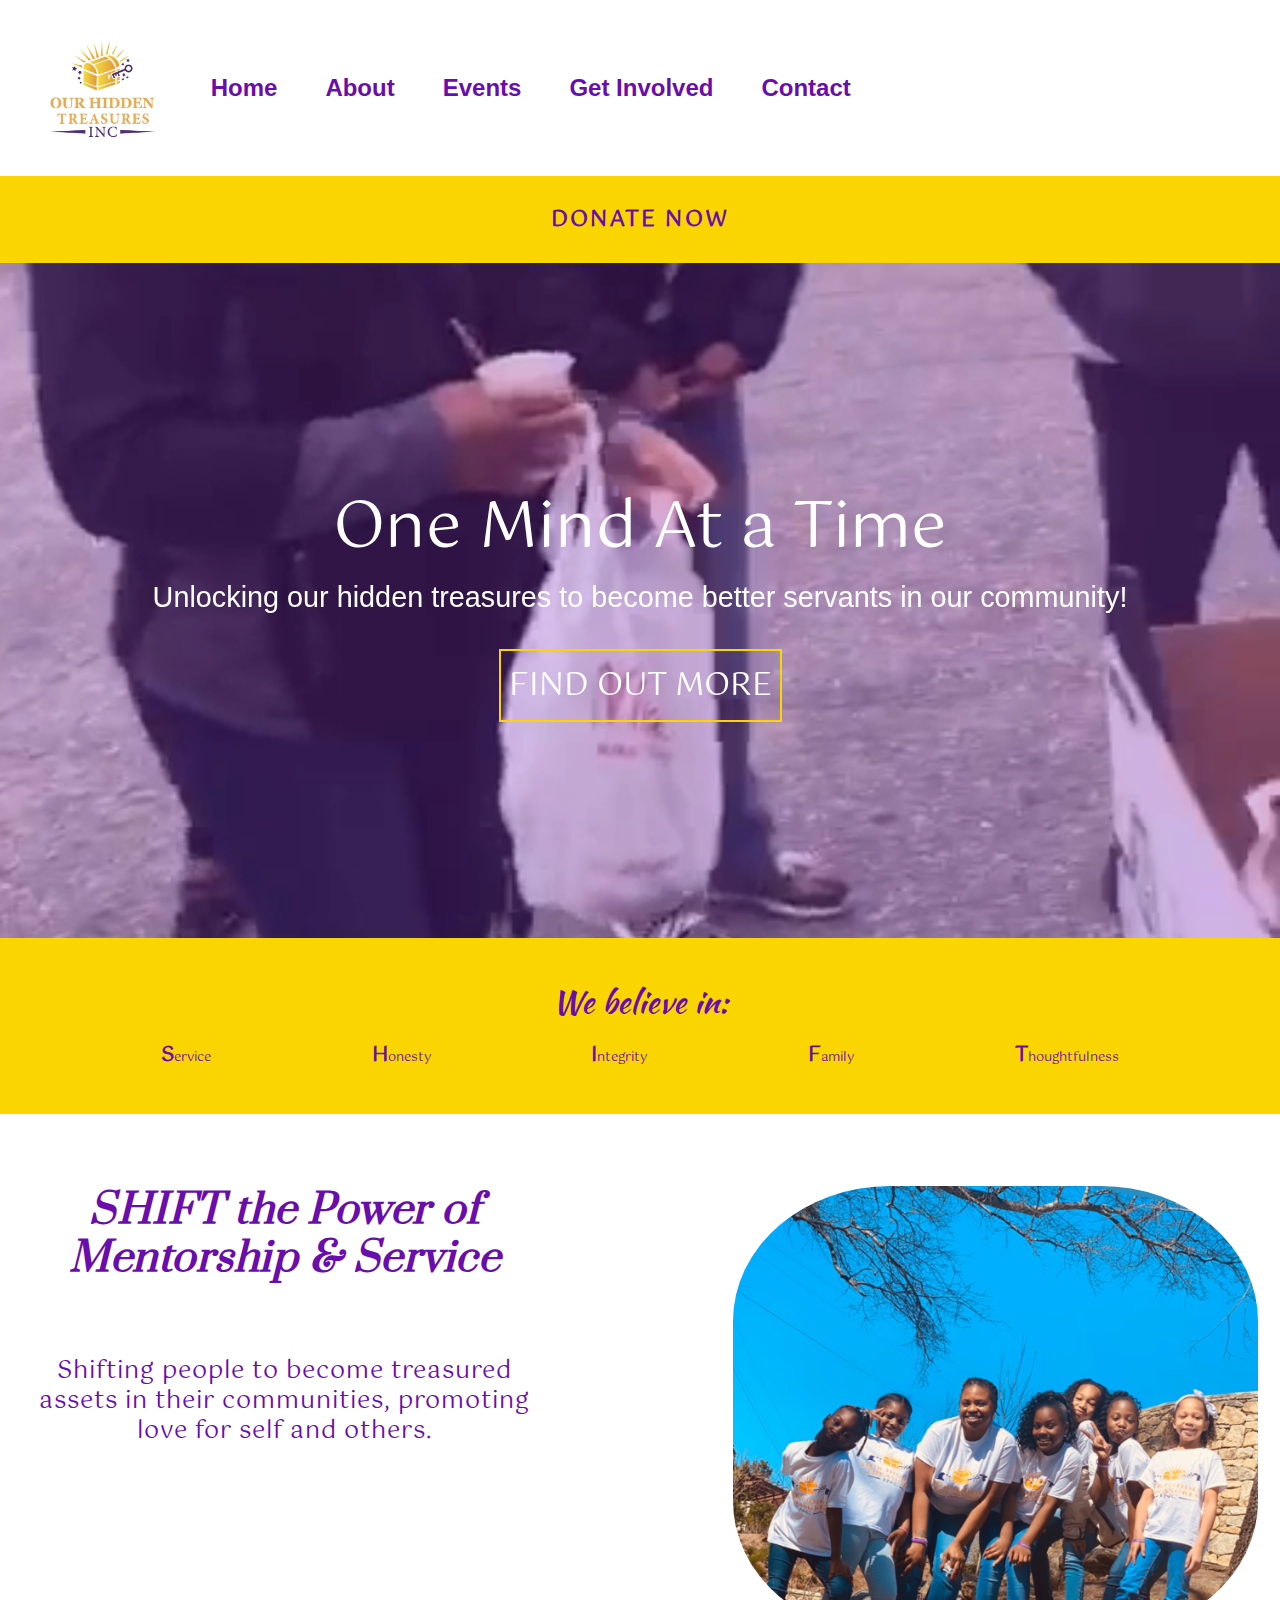
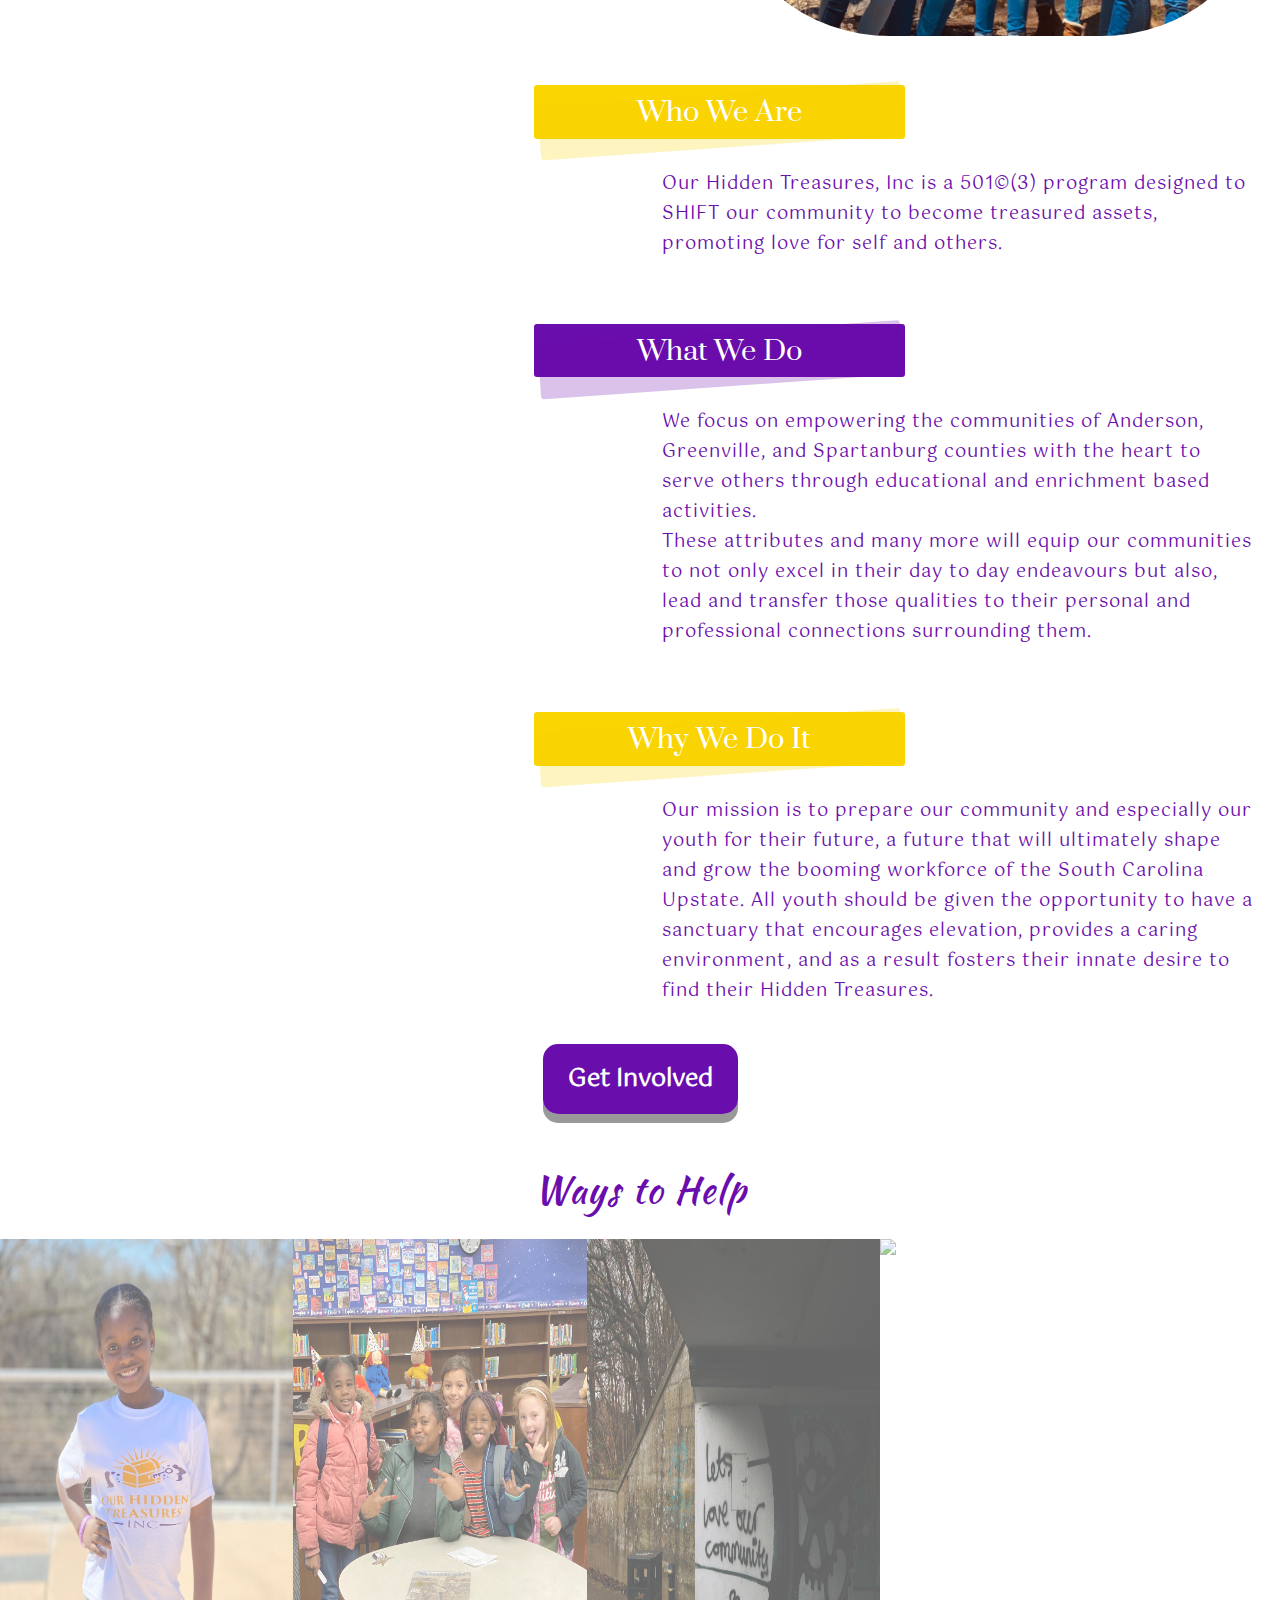
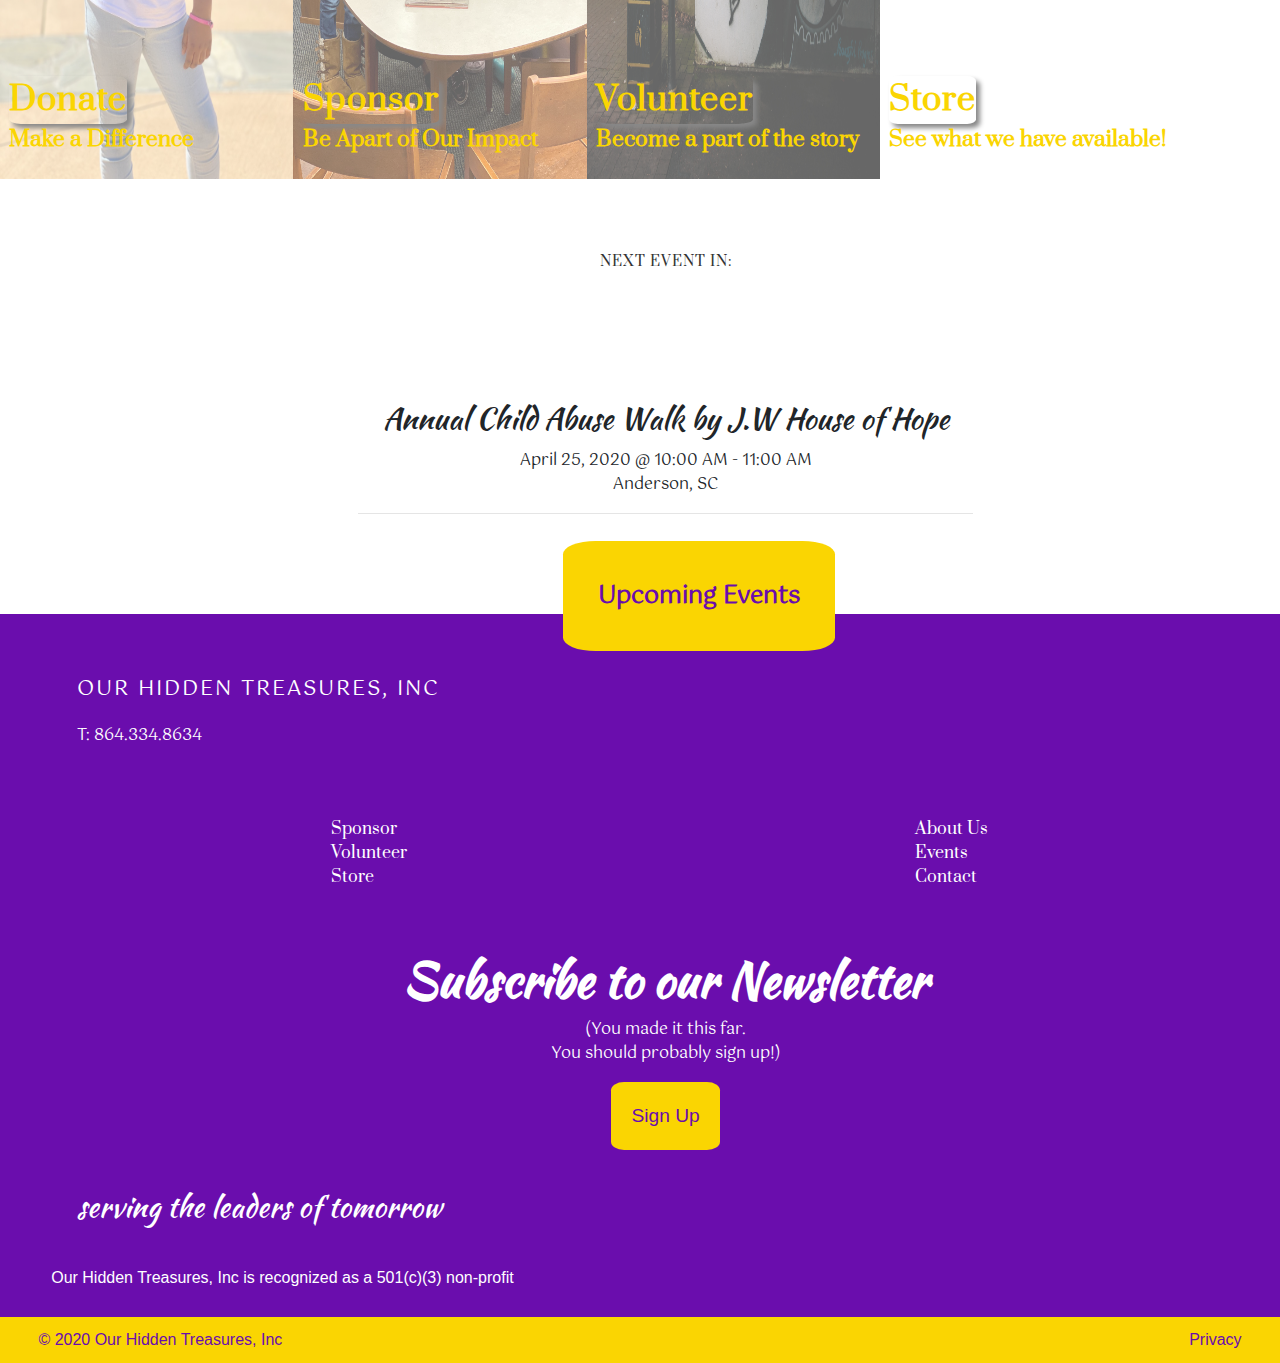
==== commit e072a8fa: "updated sponsor buttons" ====
--- a/index.html
+++ b/index.html
@@ -58,7 +58,7 @@
   </nav>
 
   <div class="btnBox" id="myHeader">
-    <a class="donate-btn" href="https://donorbox.org/upstate-healthy-living">Donate Now</a>
+    <a class="donate-btn" href="https://donorbox.org/one-mind-at-a-time">Donate Now</a>
   </div>
 
   <header class="hero">
@@ -139,7 +139,7 @@
     <div class="get-involved-container">
       <img src="Images/Niya.jpg" alt="Youth, Nonprofit for youth, Upstate SC" class="bg-image">
       <div class="centered-text">
-        <a href="https://donorbox.org/upstate-healthy-living">Donate</a>
+        <a href="https://donorbox.org/one-mind-at-a-time">Donate</a>
         <p>Make a Difference</p>
       </div>
     </div>
@@ -174,27 +174,28 @@
     <div class="event-section">
 
       <div class="row-grid">
-        <div class="countdown-container">
-          <p class="pre-title">Next Event in:</p>
-          <div id="countdown">
-            <div class="date-item" id="days"></div>
-            <div class="date-item" id="hours"></div>
-            <div class="date-item" id="minutes"></div>
-            <div class="date-item" id="seconds"></div>
+        <div class="row-grid">
+          <div class="countdown-container">
+            <p class="pre-title">Next Event in:</p>
+            <div id="countdown">
+              <div class="date-item" id="days"></div>
+              <div class="date-item" id="hours"></div>
+              <div class="date-item" id="minutes"></div>
+              <div class="date-item" id="seconds"></div>
+            </div>
           </div>
-        </div>
-
-        <!-- Events area -->
-        <div class="event next-event">
-          <h3 class="event-title">Annual Child Abuse Walk by J.W House of Hope</h3>
-          <p class="e-info">April 25, 2020 @ 10:00 AM - 11:00 AM <br>
-            Anderson, SC</p>
-          <hr>
-          <br><br>
-        </div>
-      </div>
-    </div>
-    <a href="events.html" class="event-btn">Upcoming Events</a>
+
+          <!-- Events area -->
+          <div class="event next-event">
+            <h3 class="event-title">Annual Child Abuse Walk by J.W House of Hope</h3>
+            <p class="e-info">April 25, 2020 @ 10:00 AM - 11:00 AM <br>
+              Anderson, SC</p>
+            <hr>
+            <br><br>
+          </div>
+        </div>
+      </div>
+      <a href="events.html" class="event-btn">Upcoming Events</a>
   </section>
 
 
@@ -258,7 +259,7 @@
     </div>
   </footer>
 
-  <script src="script.js"></script>
+  <script src="js/script.js"></script>
   <script src="https://ajax.googleapis.com/ajax/libs/jquery/3.2.1/jquery.min.js"></script>
   <script src="https://code.jquery.com/jquery-3.2.1.slim.min.js"
     integrity="sha384-KJ3o2DKtIkvYIK3UENzmM7KCkRr/rE9/Qpg6aAZGJwFDMVNA/GpGFF93hXpG5KkN"
--- a/css/responsive.css
+++ b/css/responsive.css
@@ -9,7 +9,7 @@
       .short-about-grid {
         display: flex;
         flex-direction: row; 
-        justify-content: space-around;
+        justify-content: space-between;
         flex-wrap: wrap;
         margin-top: 30px;
     }
@@ -213,7 +213,18 @@
         margin-left: 3vw;
         padding: 5px;
     }
-    
+
+    .shop-item-grid {
+      display: flex;
+      flex-direction: column;
+      justify-content: space-between;
+      flex-wrap: nowrap;
+    }
+
+    .shop-items {
+      margin-right: 10vw;
+      margin-left: 10vw;
+    }
 
       .footer-grid2 {
         display: flex;
@@ -648,6 +659,21 @@
         text-align: center;
       }
 
+      .big-centered {
+        margin-left: 25vw;
+      }
+
+      .board-card {
+        max-width: 25vw;
+      }
+
+       .board-grid {
+        display: flex;
+        flex-direction: row;
+        justify-content: space-evenly;
+      }
+
+
       .events-grid {
         background-color: #fad502;
       }
@@ -686,6 +712,17 @@
         font-size: 1.5rem;
         margin-left: 40vw;
       }
+
+
+    .shop-item-grid {
+      display: grid;
+      grid-template-columns: 1fr 1fr 1fr;
+    }
+
+    .shop-items {
+      margin-right: 2vw;
+      margin-left: 2vw;
+    }
 
 
       .app-footer__nav a, .app-footer__signup p, .form-style input[type="text"],
